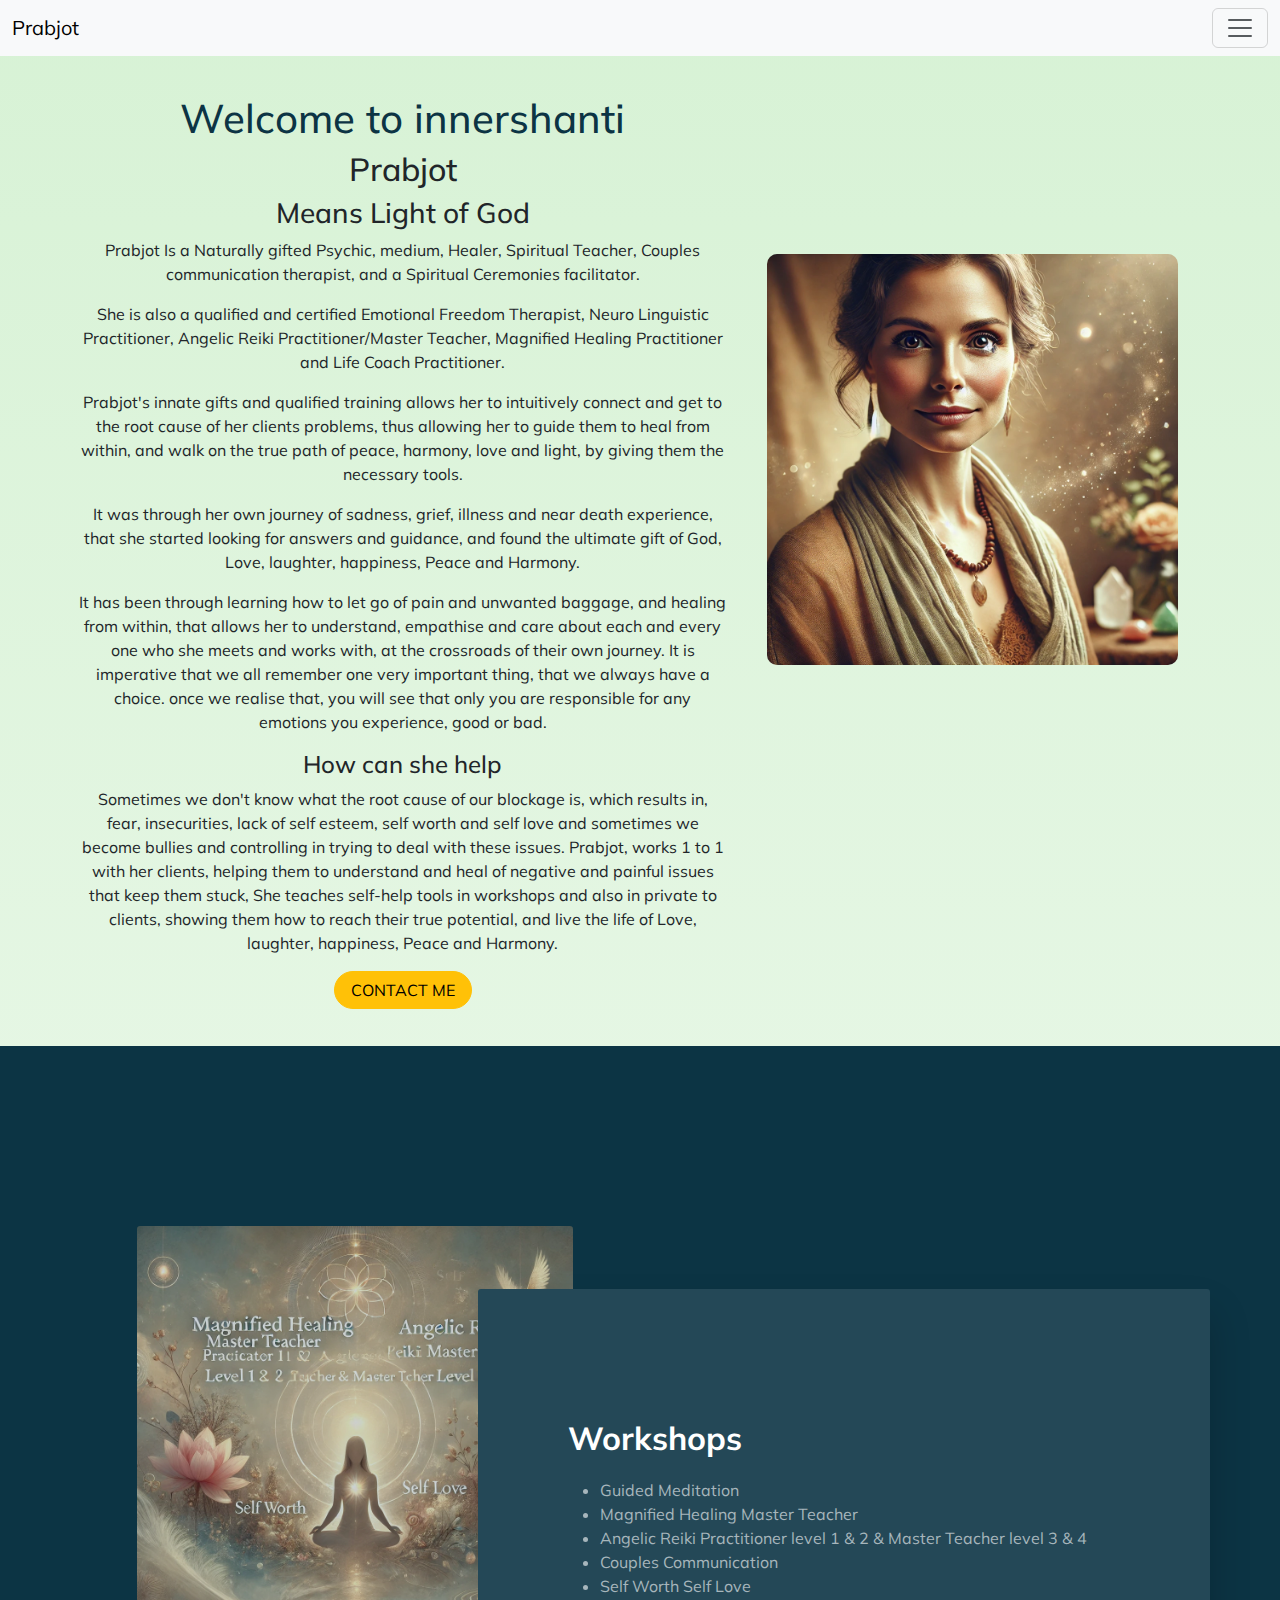
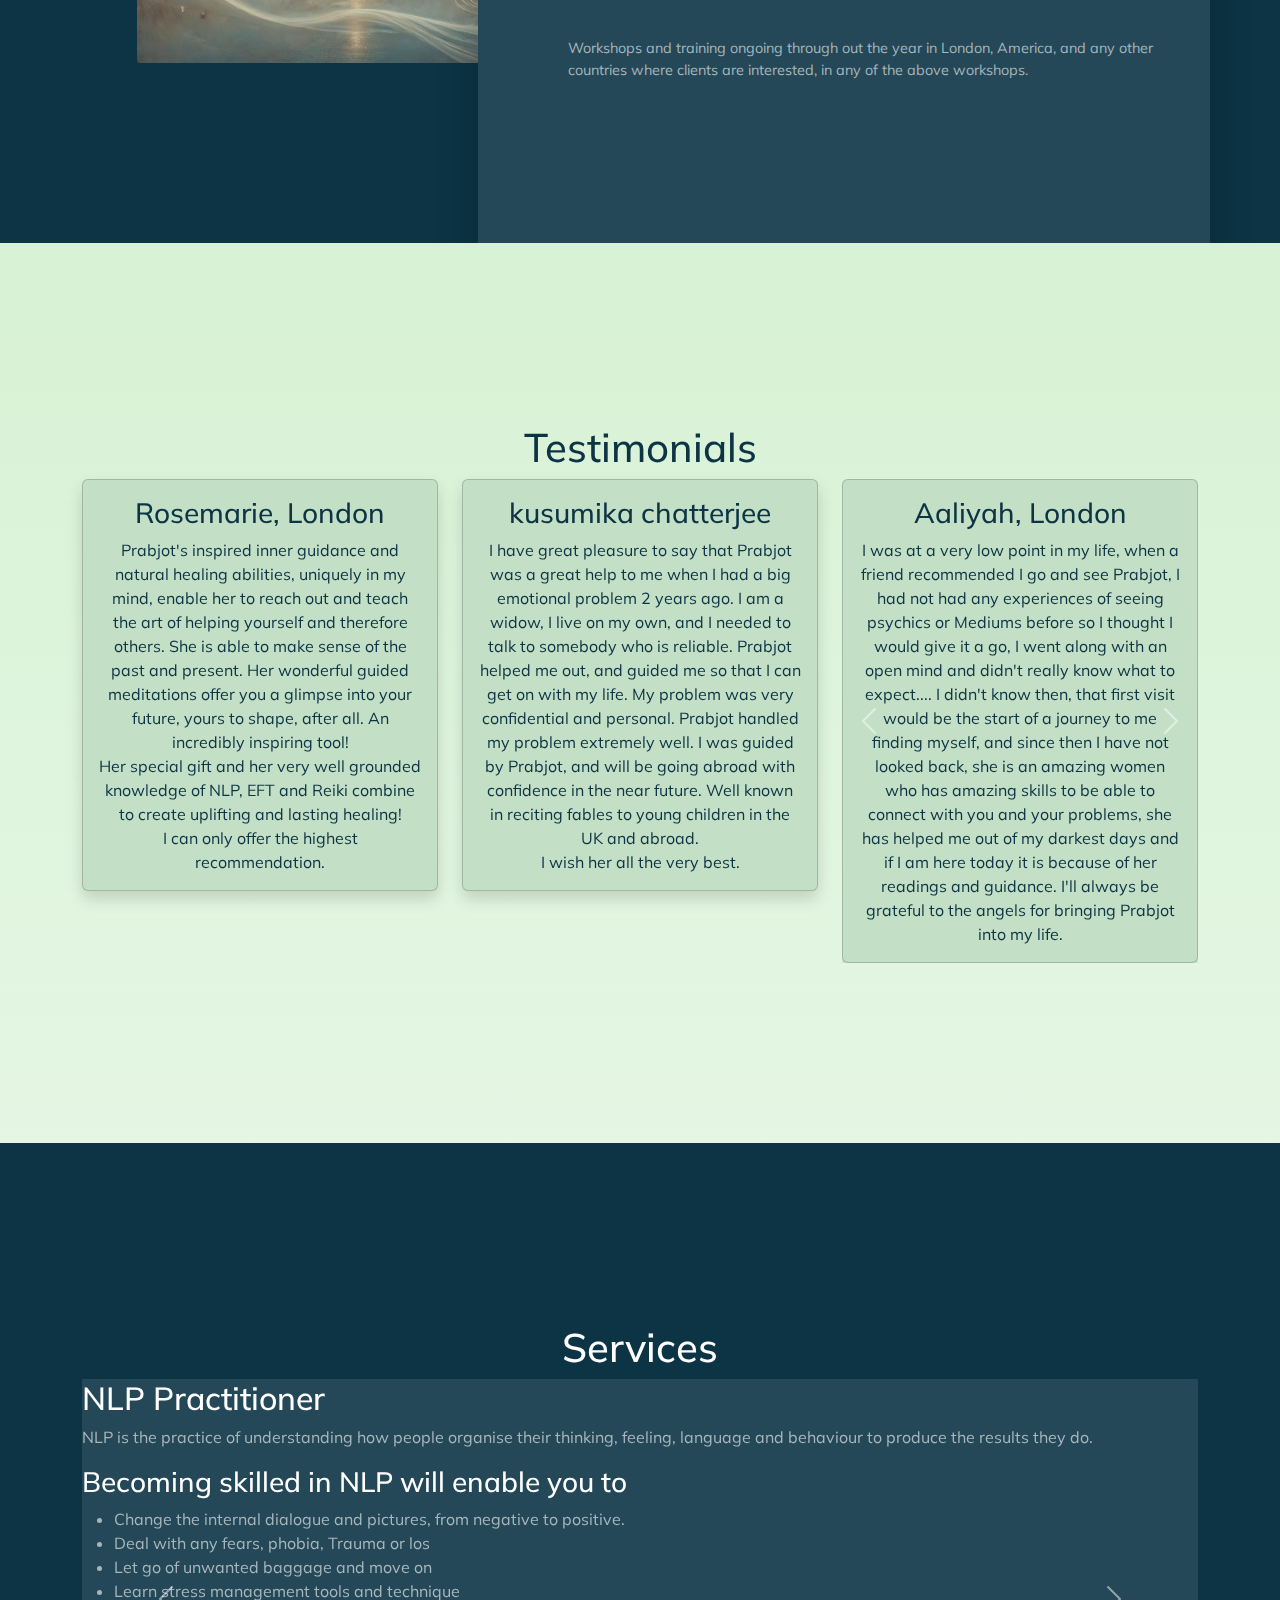
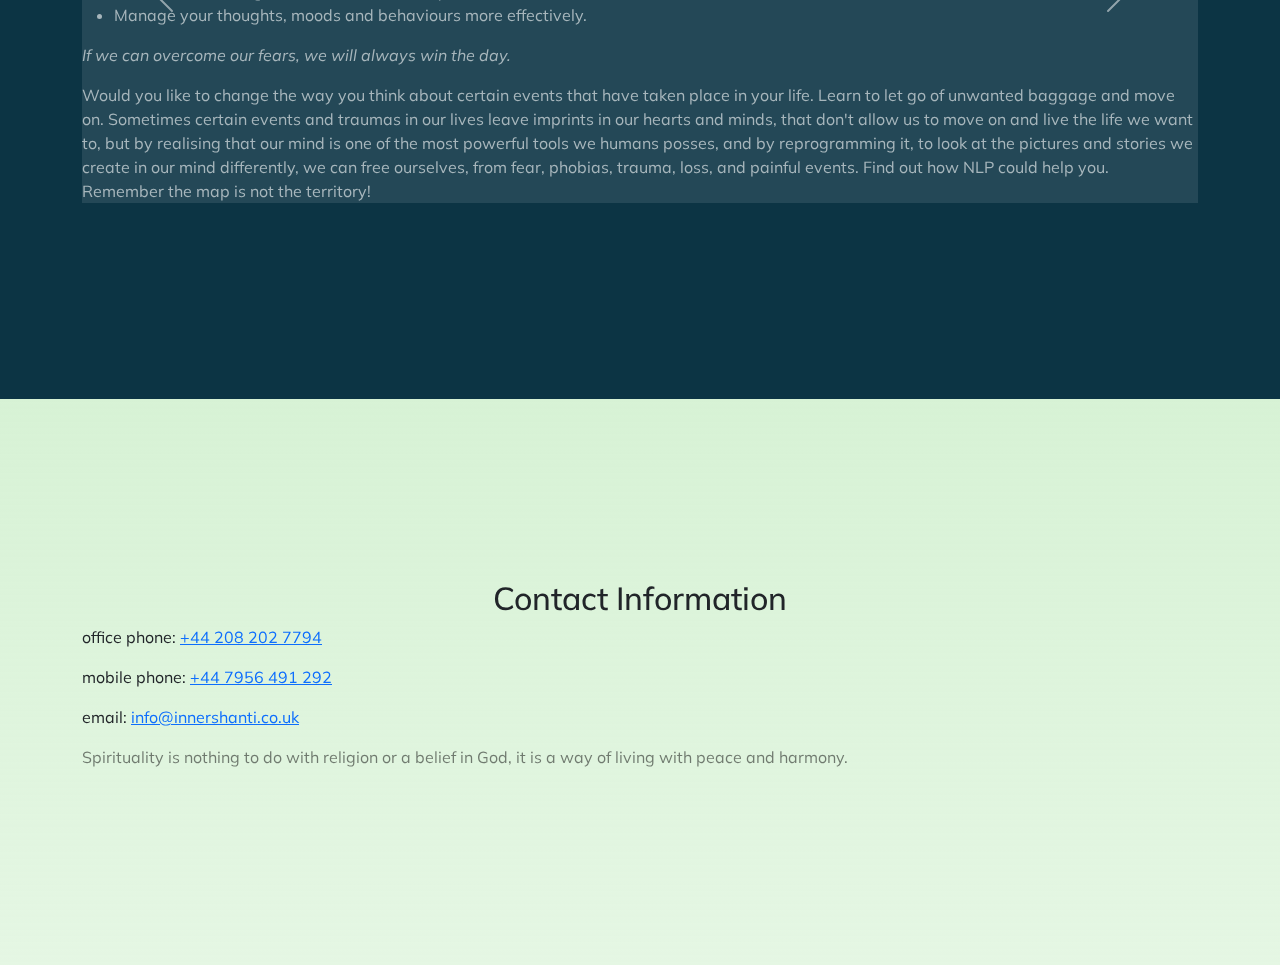
==== src/index.html @ ea05d87d "preview beta 1" ====
﻿<!DOCTYPE html>

<html lang="en" xmlns="http://www.w3.org/1999/xhtml">
<head>
    <meta charset="utf-8" />
    <meta name="viewport" content="width=device-width, initial-scale=1.0" />
    <meta name="Keywords" content="innershanti, Prabjot, Workshops, NLP, EFT, Practitioner, Reiki, Angelic Reiki, Usui Reiki, Master, Teacher, Magnified Healing, Flower of Life Graduate, Spiritual, Ceremonies, Couples, Communication, Therapist, Readings, Psychic, medium, healer, Neuro Linguistic, Guided Meditation, Meditation, life, live, heal, Spirituality, god, religion, harmony">
    <meta name="Robots" content="All">
    <meta name="Description" content="Prabjot Is a  Naturally gifted Psychic, medium, Healer, Spiritual Teacher, Couples communication therapist, and a Spiritual Ceremonies facilitator.">
    <title>innershanti - If we can overcome our fears, we will will the day</title>
    <link href="https://cdn.jsdelivr.net/npm/bootstrap@5.3.3/dist/css/bootstrap.min.css" rel="stylesheet" integrity="sha384-QWTKZyjpPEjISv5WaRU9OFeRpok6YctnYmDr5pNlyT2bRjXh0JMhjY6hW+ALEwIH" crossorigin="anonymous">
    <link rel="preconnect" href="https://fonts.googleapis.com">
    <link rel="preconnect" href="https://fonts.gstatic.com" crossorigin>
    <link href="../css/style.css" rel="stylesheet">
    <link rel="stylesheet" href="../css/mobile-style.css">
</head>
<body>
    <script src="https://cdn.jsdelivr.net/npm/bootstrap@5.3.3/dist/js/bootstrap.bundle.min.js" integrity="sha384-YvpcrYf0tY3lHB60NNkmXc5s9fDVZLESaAA55NDzOxhy9GkcIdslK1eN7N6jIeHz" crossorigin="anonymous"></script>
    <header>
        <div class="container-fluid p-0">
            <nav class="navbar navbar-lg bg-body-tertiary">
                <div class="container-fluid">
                  <a class="navbar-brand" href="#">Prabjot</a>
                  <button class="navbar-toggler" type="button" data-bs-toggle="collapse" data-bs-target="#navbarsExample01" aria-controls="navbarsExample01" aria-expanded="false" aria-label="Toggle navigation">
                    <span class="navbar-toggler-icon"></span>
                  </button>
                  <div class="collapse navbar-collapse" id="navbarsExample01">
                    <ul class="navbar-nav me-auto mb-2">
                      <li class="nav-item">
                        <a class="nav-link active" aria-current="page" href="#">Home</a>
                      </li>
                      <li class="nav-item">
                        <a class="nav-link" href="#Workshops">Workshops</a>
                      </li>
                      <li class="nav-item">
                        <a class="nav-link" href="#Testimonials">Testimonials</a>
                      </li>
                      <li class="nav-item dropdown">
                        <a class="nav-link dropdown-toggle" href="#" data-bs-toggle="dropdown" aria-expanded="false">Services</a>
                        <ul class="dropdown-menu">
                          <li><a class="dropdown-item" href="#NLPPractitioner">NLP Practitioner</a></li>
                          <li><a class="dropdown-item" href="#EFTPractitioner">EFT Practitioner</a></li>
                          <li><a class="dropdown-item" href="#ARPMT">Angelic Reiki Practitioner Master Teacher</a></li>
                          <li><a class="dropdown-item" href="#MHMT">Magnified Healing Master Teacher®</a></li>
                          <li><a class="dropdown-item" href="#FlowerLifeGraduate">Flower of Life Graduate</a></li>
                          <li><a class="dropdown-item" href="#SpiritualCeremonies">Spiritual Ceremonies</a></li>
                          <li><a class="dropdown-item" href="#CouplesCommunicationTherapist">Couples Communication Therapist</a></li>
                          <li><a class="dropdown-item" href="#Readings">Readings</a></li>
                        </ul>
                      </li>
                      <li class="nav-item">
                        <a class="nav-link" href="#ContactUs">Contact Us</a>
                        </li>
                    </ul>
                  </div>
                </div>
           </nav>
        </div>
        <div class="container text-center">
            <div class="row">
                <div class="col-md-5 col-sm-12 order-sm-1 order-md-2 h-25">
                    <img src="../assets/her.webp" alt="Prabjot">
                </div>
                <div class="col-md-7 col-sm-12 order-sm-2 order-md-1">
                    <h1>Welcome to innershanti</h1>
                    <h2>Prabjot</h2>
                    <h3>Means Light of God</h3>
                    <p>Prabjot Is a Naturally gifted Psychic, medium, Healer, Spiritual Teacher, Couples communication therapist, and a Spiritual Ceremonies facilitator.</p>
                    <p>She is also a qualified and certified Emotional Freedom Therapist, Neuro Linguistic Practitioner, Angelic Reiki Practitioner/Master Teacher, Magnified Healing Practitioner and Life Coach Practitioner.</p>
                    <p>Prabjot's innate gifts and qualified training allows her to intuitively connect and get to the root cause of her clients problems, thus allowing her to guide them to heal from within, and walk on the true path of peace, harmony, love and light, by giving them the necessary tools.</p>
                    <p>It was through her own journey of sadness, grief, illness and near death experience, that she started looking for answers and guidance, and found the ultimate gift of God, Love, laughter, happiness, Peace and Harmony.</p>
                    <p>It has been through learning how to let go of pain and unwanted baggage, and healing from within, that allows her to understand, empathise and care about each and every one who she meets and works with, at the crossroads of their own journey. It is imperative that we all remember one very important thing, that we always have a choice. once we realise that, you will see that only you are responsible for any emotions you experience, good or bad.</p>
                    <h4>How can she help</h4>
                    <p>Sometimes we don't know what the root cause of our blockage is, which results in, fear, insecurities, lack of self esteem, self worth and self love and sometimes we become bullies and controlling in trying to deal with these issues. Prabjot, works 1 to 1 with her clients, helping them to understand and heal of negative and painful issues that keep them stuck, She teaches self-help tools in workshops and also in private to clients, showing them how to reach their true potential, and live the life of Love, laughter, happiness, Peace and Harmony.</p>
                    <a href="#ContactUs"><button class="btn btn-warning rounded-pill px-3" type="button">CONTACT ME</button></a>
                </div>
            </div>
        </div>
    </header>
    <main>
        <section class="section-1">
            <div class="container text-center">
                <div class="row">
                    <div class="col-md-6">
                        <div class="pray">
                            <img src="../assets/workshop.webp" alt="Pray" style="max-width: 500px;">
                        </div>
                    </div>
                    <div class="col-md-6">
                        <div class="panel text-left">
                            <h2 id="Workshops">Workshops</h2>
                            <ul>
                                <li>Guided Meditation</li>
                                <li>Magnified Healing Master Teacher</li>
                                <li>Angelic Reiki Practitioner level 1 & 2 & Master Teacher level 3 & 4</li>
                                <li>Couples Communication</li>
                                <li>Self Worth Self Love</li>
                            </ul>
                            <p class="pt-4">Workshops and training ongoing through out the year in London, America, and any other countries where clients are interested, in any of the above workshops.</p>
                        </div>
                    </div>
                </div>
            </div>
        </section>
        <section class="section-2">
            <div class="container text-center">
                <h1 id="Testimonials">Testimonials</h1>
                <div class="team row">
                    <div class="col-md-4 col-12 text-center">
                        <div class="card mr-2 d-inline-block shadow">
                            <div class="card-body">
                                <h3 class="card-title">Rosemarie, London</h3>
                                <p class="card-text">
                                    Prabjot's inspired inner guidance and natural healing abilities, uniquely in my mind, enable her to reach out and teach the art of helping yourself and therefore others. She is able to make sense of the past and present. Her wonderful guided meditations offer you a glimpse into your future, yours to shape, after all. An incredibly inspiring tool!
                                    <br>
                                    Her special gift and her very well grounded knowledge of NLP, EFT and Reiki combine to create uplifting and lasting healing!
                                    <br>
                                    I can only offer the highest recommendation.
                                </p>
                            </div>
                        </div>
                    </div>
                    <div class="col-md-4 col-12 text-center">
                        <div class="card mr-2 d-inline-block shadow">
                            <div class="card-body">
                                <h3 class="card-title">kusumika chatterjee</h3>
                                <p class="card-text">
                                    I have great pleasure to say that Prabjot was a great help to me when I had a big emotional problem 2 years ago. I am a widow, I live on my own, and I needed to talk to somebody who is reliable. Prabjot helped me out, and guided me so that I can get on with my life. My problem was very confidential and personal. Prabjot handled my problem extremely well. I was guided by Prabjot, and will be going abroad with confidence in the near future. Well known in reciting fables to young children in the UK and abroad.
                                    <br>
                                    I wish her all the very best.
                                </p>
                            </div>
                        </div>
                    </div>
                    <div class="col-md-4 col-12 text-center">
                        <div id="carouselTestimonial" class="carousel slide">
                            <div class="carousel-inner">
                              <div class="carousel-item active">
                                <div class="card mr-2 d-inline-block shadow">
                                    <div class="card-body">
                                        <h3 class="card-title">Aaliyah, London</h3>
                                        <p class="card-text">
                                            I was at a very low point in my life, when a friend recommended I go and see Prabjot, I had not had any experiences of seeing psychics or Mediums before so I thought I would give it a go, I went along with an open mind and didn't really know what to expect.... I didn't know then, that first visit would be the start of a journey to me finding myself, and since then I have not looked back, she is an amazing women who has amazing skills to be able to connect with you and your problems, she has helped me out of my darkest days and if I am here today it is because of her readings and guidance. I'll always be grateful to the angels for bringing Prabjot into my life.
                                        </p>
                                    </div>
                                </div>
                              </div>
                              <div class="carousel-item">
                                <div class="card mr-2 d-inline-block shadow">
                                    <div class="card-body">
                                        <h3 class="card-title">Sandra, Essex</h3>
                                        <p class="card-text">
                                            Prabjot has been an amazing help to me, just talking to her on the telephone makes you relax! I am looking forward to more experiences with her to help me move forward in my life
                                        </p>
                                    </div>
                                </div>
                              </div>
                            </div>
                            <button class="carousel-control-prev" type="button" data-bs-target="#carouselTestimonial" data-bs-slide="prev">
                              <span class="carousel-control-prev-icon" aria-hidden="true"></span>
                              <span class="visually-hidden">Previous</span>
                            </button>
                            <button class="carousel-control-next" type="button" data-bs-target="#carouselTestimonial" data-bs-slide="next">
                              <span class="carousel-control-next-icon" aria-hidden="true"></span>
                              <span class="visually-hidden">Next</span>
                            </button>
                          </div>
                    </div>
                </div>
            </div>
        </section>
        <section class="section-3">
            <div class="container text-center">
                <h1 id="Services">Services</h1>
                <div id="carouselServices" class="carousel slide">
                    <div class="carousel-inner">
                      <div class="carousel-item active" id="NLPPractitioner">
                        <div class="panel">
                            <h2>NLP Practitioner</h2>
                            <p>NLP is the practice of understanding how people organise their thinking, feeling, language and behaviour to produce the results they do.</p>
                            <h3>Becoming skilled in NLP will enable you to</h3>
                            <ul>
                                <li>Change the internal dialogue and pictures, from negative to positive.</li>
                                <li>Deal with any fears, phobia, Trauma or los</li>
                                <li>Let go of unwanted baggage and move on</li>
                                <li>Learn stress management tools and technique</li>
                                <li>Manage your thoughts, moods and behaviours more effectively.</li>
                            </ul>
                            <p class="fst-italic">If we can overcome our fears, we will always win the day.</p>
                            <p>Would you like to change the way you think about  certain events that have taken place in your life. Learn to let go of unwanted baggage and move on. Sometimes certain events and traumas in our lives leave imprints in our hearts and minds, that don't allow us to move on and live the life we want to, but by realising that our mind is one of the most powerful tools we humans posses, and by reprogramming it, to look at the pictures and stories we create in our mind differently, we can free ourselves, from fear, phobias, trauma, loss, and painful events. Find out how NLP could help you.
                                <br>Remember the map is not the territory!</p>
                        </div>
                      </div>
                      <div class="carousel-item" id="EFTPractitioner">
                        <div class="card mr-2 d-inline-block shadow">
                            <div class="panel">
                                <h2>Emotional Freedom Therapist</h2>
                                <ul>
                                    <li>Deal with any fears, phobia, Trauma or loss</li>
                                    <li>Let go of unwanted baggage and move on</li>
                                    <li>Learn stress management tools and techniques</li>
                                    <li>EFT works for weight loss and giving up smoking.</li>
                                </ul>
                                <p class="fst-italic">If we can overcome our fears, we will always win the day.</p>
                                <p>EFT is a simple, non-intrusive, method of defusing emotional issues and reducing the level of stress most people feel in everyday life. It is a technique developed in the USA by Gary Craig and is now becoming more widely used and taught. It is not hypnotherapy or psychotherapy. EFT can be used regularly on a self-help basis whenever an emotional issue, fear or phobia occurs in your life. EFT works on balancing our emotional & physical energy, some times lifes adverse effects leave us feeling emotionally and physically drained, EFT works on helping one to release negative energy.</p>
                                <p class="fw-bold">How is EFT carried out?</p>
                                <p>By tapping on certain meridian points in the body. Eye movement, humming and an affirmation that will help you release negative energy. This treatment is carried out with the client sitting or lying down fully clothed.</p>
                                <p class="fw-bold">How does EFT work?</p>
                                <p>EFT works by releasing negative energy and blockages.
                                    <br>Simple issues may be cleared with one round of EFT. More complex ones may require repeat rounds with the issue being dealt with from a different perspective each time.</p>
                            </div>
                        </div>
                      </div>
                      <div class="carousel-item" id="ARPMT">
                        <div class="card mr-2 d-inline-block shadow">
                            <div class="panel">
                                <h2>Angelic Reiki Practitioner/Master Teacher</h2>
                                <p>Reiki (pronounced Ray-key) is a Japanese word meaning Universal Life Energy, an energy which is all around.</p>
                                <h3>Some of the benefits of Angelic Reiki</h3>
                                <ul>
                                    <li>Stress relief and a deep relaxation</li>
                                    <li>A strengthening of the natural self-healing powers and the body's immune system</li>
                                    <li>Increase in personal energy and vitality</li>
                                    <li>A healthy mind-body connection</li>
                                    <li>Detoxification and deep cleansing</li>
                                    <li>Release of emotional and energetic blockages</li>
                                    <p class="fw-bold">What is Angelic Reiki?</p>
                                    <p>Angelic Reiki is the gift of healing from the Angelic Kingdom.
                                        <br>Angelic Reiki draws from the Usui and Shamballa Reiki lineages and combines these with powerful new transmissions channelled by Reiki Master Kevin Core, from Archangel Metatron. It is a complete system of energy healing which is open to all, It is one of the most important healing methods to have come to earth at this time. It combines Angelic healing with the hands on approach of Reiki. It is an ascension tool for humanity.
                                        <br>Experience one of the most highest and gentle forms of healing, through Angelic Reiki. What sets Angelic healing apart from other forms of reiki, is that, Angels, Archangels, Ascended Masters, Galactic Healers and other expressions of the Divine, do the healing directly from the Angelic Kingdom of Light. using the practitioner as a channel between the Angelic Kingdom and client.
                                        <br>Angelic Reiki is a healing energy that brings balance to mind, body and spirit. It encourages the natural healing ability of the physical, mental, emotional and spiritual bodies. Learn how to let go of your stress and learn to love life.</p>
                                    <p class="fw-bold">How is Reiki carried out?</p>
                                    <p>Angelic Reiki session is a real treat for everyone. During the treatment you remain dressed and lie or sit comfortably while your practitioner transmits the energy to you. Even though Angelic Reiki treatment is associated with the laying on of hands, actual touch is not required. The Angelic Reiki energy can be powerfully transmitted while the practitioners hold their hands within 1-5 inches above your body in your body's energy field (your aura).
                                        <br>Please <b>call Prabjot</b> if you would like to experience Angelic Reiki, or need more information on Angelic Reiki.
                                        <br>As well as working as a Angelic Reiki Practitioner Prabjot also facilitates training for those wishing to become Angelic Reiki Practitioners and Master/ Teachers</p>
                                </ul>
                            </div>
                        </div>
                      </div>
                      <div class="carousel-item" id="MHMT">
                        <div class="card mr-2 d-inline-block shadow">
                            <div class="panel">
                                <h2>Magnified Healing Master Teacher®</h2>
                                <p>Teachings of Ascended Master Kwan Yin - Goddess of Mercy, Compassion and Forgiveness. An Ancient healing modality that was introduced to Earth in 1983. previously this healing was used only in the higher dimensions by Ascended Masters to assist themselves, the Masters on earth, and mankind under special divine dispensation. In 1992, under the direct intervention and inspiration of Lady Master Kwan Yin, Magnified Healing® was brought forth by Kathryn Anderson and Gisèle King into its expanded form for the spiritual advancement of Humanity and the Earth.
                                    <br>In most vibrational healing methods, the healing is channeled and directed through the healer, in Magnified Healing® the practitioner creates the energy with GOD MOST HIGH OF THE UNIVERSE and becomes Magnified Healing®.
                                    <br>The learning and practice of this process (a series of very beautiful exercises) incorporates all aspects of healing - physical, emotional, mental, etheric and spiritual. Using sacred geometries, breathing and affirmations allowing the student to participate and then be able to teach the process. There will be a very beautiful sacred initiation.
                                    <br>For more information please visit <a href="https://magnifiedhealing.com/" target="_blank">Magnified Healing</a></p>
                                    <p class="fw-bold">Price</p>
                                    <p>£140 (including essence, workbook and certificate), depending on the number of people 2 day workshop.
                                        <br>Please contact Prabjot if you wish to become a Magnified Healing master teacher.</p>
                            </div>
                        </div>
                      </div>
                      <div class="carousel-item" id="FlowerLifeGraduate">
                        <div class="card mr-2 d-inline-block shadow">
                            <div class="panel">
                                <h2>Flower of Life Graduate</h2>
                                <p class="fw-bold">What will happen when I learn and practice this meditation?</p>
                                <p>When you learn about the Merkaba in a Flower of Life workshop, you will not only intellectually understand the geometric fields, but you will personally experience them and feel them tangibly around your body. These geometric energy fields around our bodies can be turned on in a particular way, which is also connected to our breath. The Merkaba meditation incorporates a 17-breath process along with mudras (hand positions) that are a key to the correct use of the Merkaba.
                                    <br>Activating the Merkaba through the 17-breath meditation will result in deeper contact with your Higher Self and it will strengthen every aspect of your life. You will be better able to relieve your stress, balance your mind and emotions, and heal yourself if the Merkaba is used often and consistently. Most importantly, you will experience and remember your intimate connection with God in a safe and nurturing environment.</p>
                                <p class="fw-bold">Prabjot practices the Merkaba meditation.</p>
                                <p>To find out how becoming a flower of life graduate can help you <a href="#ContactUs">contact us</a>.
                                    <br><a href="#ContactUs">Contact Prabjot</a> or the Angela Morse Flower of Life Workshop Facilitator at <a href="http://www.floweroflife.org/" target="_blank">www.floweroflife.org</a></p>
                            </div>
                        </div>
                      </div>
                      <div class="carousel-item" id="SpiritualCeremonies">
                        <div class="card mr-2 d-inline-block shadow">
                            <div class="panel">
                                <h2>Spiritual Ceremonies</h2>
                                <p>Whether you wish to renew your wedding vows, wish to make your own promise to each other, by saying what you truly want from the heart, she can facilitate that for you.</p>
                                <ul>
                                    <li>Weddings</li>
                                    <li>Christenings</li>
                                    <li>Renewing your weddings vows</li>
                                    <li>Couples living together</li>
                                    <li>Same gender couples</li>
                                </ul>
                                <p>All ceremonies are channelled to Prabjot, she can facilitate couples to make a spiritual commitment to each other, help you with your vows to truly say what you want from the heart. Many couples after having their registrar wedding choose to have a spiritual ceremony. Also couples celebrating a milestone Anniversary, couples who have been divorced, and have met new partners, what ever the event, find out if a spiritual ceremony can add extra magic touch to your special day.</p>
                                <p class="fw-bold">Each ceremony is individually tailored to your requirement.</p>
                                <p class="fst-italic">Commitments are made in Heaven and celebrated on Earth</p>
                                <p>Spiritual ceremonies is a personal endorsement of your relationship that can be a statement of your love for one another. These ceremonies are in addition to Legal ceremonies, as spiritual ceremonies have no legal standing.</p>
                            </div>
                        </div>
                      </div>
                      <div class="carousel-item" id="CouplesCommunicationTherapist">
                        <div class="card mr-2 d-inline-block shadow">
                            <div class="panel">
                                <h2>Couples Communication Therapist</h2>
                                <ul>
                                    <li>Want to save your relationship, but don't know how?</li>
                                    <li>Learn to talk to each other with love and respect</li>
                                    <li>Want to know how to let go of anger and criticism?</li>
                                </ul>
                                <p>Want to save your relationship, but don't know how?
                                    Learn to talk to each other with love and respect
                                    Want to know how to let go of anger and criticism?
                                    She shows couples how to communicate with each other and have what they want, and want what they have. Often we find it easier to tell other people about what is wrong in our relationship, instead of talking to the person we are in the relationship with. Learn how to talk to your partner, with love and respect. without blame, criticism, anger, accusations, but with love and respect.
                                    <br>So many of us try and work out what went wrong after the breakdown of our relationship. Many of us are so deep in our unhappiness that we can't see the wood for the trees, blinded by our pain and unhappiness, often feeling unloved and stuck, and yet still carry a glimmer of hope, that things will work out. We often expect so much from our intimate relationships- support, love friendship, understanding, respect, often we get left feeling hurt and disappointed, when our expectations are not met, we automatically assume, that our partner should know how we are feeling, and yet how can they know.
                                    <br>Communication with each other with love, respect and understanding without blame, anger or criticism, leads to a very healing situation, as we all know that through anger, pain and sheer frustration we say things that leave devastating marks on our relationship, harsh words are like shattered glass, once spoken are very hard to put together again.
                                    <br>Constructive and healing communication is very important especially in difficult times.</p>
                            </div>
                        </div>
                      </div>
                      <div class="carousel-item" id="Readings">
                        <div class="card mr-2 d-inline-block shadow">
                            <div class="panel">
                                <h2>Readings</h2>
                                <ul>
                                    <li>Free yourself from the emotional baggage and stored pain that has held you back for years.</li>
                                    <li>Uncover old cell memories, clear them completely and allow healing to begin</li>
                                    <li>Find true clarity and open into the experience of deep, lasting peace and fulfilment.</li>
                                    <li>Learn to stand in our own space, and be the true light that you are.</li>
                                </ul>
                                <p>Prabjot is naturally gifted with healing, psychic and medium ship gifts. She has also been blessed with having the honour of many Ascended Masters and Angels working through her and using her as a channel.
                                    <br>She uses these combined gifts to do her readings as well as spiritual healing. Her ability to connect with the higher realms and access messages is unbelievable.
                                    <br>She also facilitates anyone who is on their spiritual quest, by doing channelled and trance readings for them.
                                    <br>Her Couples Communication, guided meditations, and Self love & Self worth workshops have all been channelled and downloaded to her from the higher realms. Which she now teaches in her workshops and on a 1 to 1 basis to her clients. As well as facilitating Spiritual ceremonies
                                    <br>All of us have issues we have felt trapped or limited by. We hear the whispering of our own soul calling, but feel unable to access that greatness. Often we feel blocked or, limited by our issues: anger, fear, depression, grief, hurt, anxiety, and serious illness. No matter how deep your issue is, no matter how much you have struggled, it is always possible for you to become absolutely free, whole and healed. 
                                    <br>Please note readings are for guidance only and you remain in full control, of your life at all times.
                                    <br>The way in which Prabjot combines her natural gifts and certified training, in her sessions to help her clients achieve maximum results, make her quite unique.</p>
                            </div>
                        </div>
                      </div>
                    </div>
                    <button class="carousel-control-prev" type="button" data-bs-target="#carouselServices" data-bs-slide="prev">
                      <span class="carousel-control-prev-icon" aria-hidden="true"></span>
                      <span class="visually-hidden">Previous</span>
                    </button>
                    <button class="carousel-control-next" type="button" data-bs-target="#carouselServices" data-bs-slide="next">
                      <span class="carousel-control-next-icon" aria-hidden="true"></span>
                      <span class="visually-hidden">Next</span>
                    </button>
                  </div>
            </div>
        </section>
        <section class="section-4">
            <div class="container text-center">
                <h2 id="ContactUs">Contact Information</h2>
                <div class="panel">
                    <p>office phone: <a href="tel:+442082027794">+44 208 202 7794</a></p>
                <p>mobile phone: <a href="tel:+447956491292">+44 7956 491 292</a></p>
                <p>email: <a href="mailto:info@innershanti.co.uk">info@innershanti.co.uk</a></p>
                <p class="text-black-50">Spirituality is nothing to do with religion or a belief in God, it is a way of living with peace and harmony.</p>
                </div>
            </div>
        </section>
    </main>
    <footer>
        
    </footer>
</body>
</html>
---- css/style.css ----
@import url('https://fonts.googleapis.com/css2?family=Mulish:ital,wght@0,200..1000;1,200..1000&display=swap');

* {
    box-sizing: border-box;
    font-family: "Mulish", sans-serif;
    font-optical-sizing: auto;
    font-style: normal;
}

.mulish-4 {
    font-family: "Mulish", sans-serif;
    font-optical-sizing: auto;
    font-weight: 4;
    font-style: normal;
}

header,
section {
  overflow-x: hidden;
}

:root {
    --Mulish-font: "Mulish", cursive;
    --light-black: #2e2c2caf;
    --bggradient: linear-gradient(to bottom, #d7f2d5, #d7f2d5a7);
    --mainbg: #d7f2d5;
    --alternativebg: #0c3444;
    --titlecolor: #0c3444;
    --alttitlecolor: white;
    --light-gray: rgba(255, 255, 255, 0.877);
  }

header a {
font-family: var(--Mulish-font);
font-size: 0.9em;
color: whitesmoke;
}

header {
    background: var(--mainbg);
    /* fallback for old browsers */
    background: var(--bggradient);
}

header .row .col-md-7 h1 {
    color: var(--titlecolor);
}

header .row .col-md-5 {
    padding: 22vmin 1vmin;
    /*padding-bottom: 35vmin; */
}

header .row .col-md-7 {
    padding: 4.2vmin 1vmin;
}

header .row .col-md-5 img {
    width: 90%;
    border-radius: 10px;
}

/********** section 1 **************/
.section-1 {
    padding: 20vmin 0vmin;
    background: var(--alternativebg);
  }
  
  .section-1 .row .col-md-6 .pray img {
    opacity: 0.8;
    width: 80%;
    border-radius: 0.2em;
  }
  
  .section-1 .row .col-md-6:last-child {
    position: relative;
  }
  
  .section-1 .row .col-md-6 .panel {
    position: absolute;
    top: 7vmin;
    left: -18vmin;
    background: #244857;
    border-radius: 3px;
    text-align: left;
    padding: 13vmin 5vmin 20vmin 10vmin;
    box-shadow: 0px 25px 42px rgba(0, 0, 0, 0.2);
    z-index: 1;
  }
  
  .section-1 .row .col-md-6 .panel h2 {
    font-weight: bold;
    padding: 0.4em 0;
    font-size: 2em;
    color: var(--alttitlecolor);
  }

  .section-1 .row .col-md-6 .panel li {
    color: #a7b6bc;
  }
  
  .section-1 .row .col-md-6 .panel p {
    font-size: 0.9em;
    color: #a7b6bc;
  }

/********** section 2 **************/
.section-2 {
    padding: 20vmin 0vmin;
    background: var(--mainbg);
    /* fallback for old browsers */
    background: var(--bggradient);
}

.section-2 .card {
    background: #c3dfc6;
}

.section-2 .card .card-body .card-title {
    color: #0c3444;
}

.section-2 .card .card-body p {
    color: #0c3444;
}

.section-2 h1 {
    color: var(--titlecolor);
}

/********** section 3 **************/
.section-3 {
    padding: 20vmin 0vmin;
    background: var(--alternativebg);
}

.section-3 h1 {
    color: var(--alttitlecolor);
}

.section-3 .panel {
    background: #244857;
    text-align: left;
}

.section-3 .panel h2 {
    color: var(--alttitlecolor);
}

.section-3 .panel h3 {
    color: var(--alttitlecolor);
}

.section-3 .panel p {
    color: #a7b6bc;
}

.section-3 .panel li {
    color: #a7b6bc;
}

/********** section 4 **************/
.section-4 {
    padding: 20vmin 0vmin;
    background: var(--mainbg);
    /* fallback for old browsers */
    background: var(--bggradient);
}

.section-4 .panel {
    text-align: left;
}
---- css/mobile-style.css ----
@media only screen and (max-width: 768px) {
    header .navbar-brand {
      padding-left: 1rem;
    }
    .section-1 .row .col-md-6 .panel {
      position: initial;
      width: initial;
      height: initial;
    }
    .section-2 .cover {
      background-position: -25vmin -10vmin;
    }
    .numbers .rect {
      width: 10rem;
      height: 8rem;
    }
    .numbers .rect h1 {
      font-size: 2rem;
    }
  
    .section-3 {
      height: inherit;
      padding: 2vmin !important;
    }
    .section-3 .row h1 {
      padding: 6vmin 4vmin;
    }
    .section-3 .platform .col-md-6 {
      text-align: center !important;
    }
    .section-3 .desktop i {
      font-size: 8vmin;
    }
    .section-4 .carousel-item {
      padding-left: 0.6rem;
    }
    footer .row .col-md-2 {
      margin-top: 8vmin;
    }
  }
  
  /* screen size 375px */
  
  @media only screen and (max-width: 375px) {
    .section-4 .card {
      width: 18em;
    }
  }
  
  @media only screen and (max-width: 320px) {
    .section-4 .carousel-inner {
      margin-left: -4vmin;
    }
  }
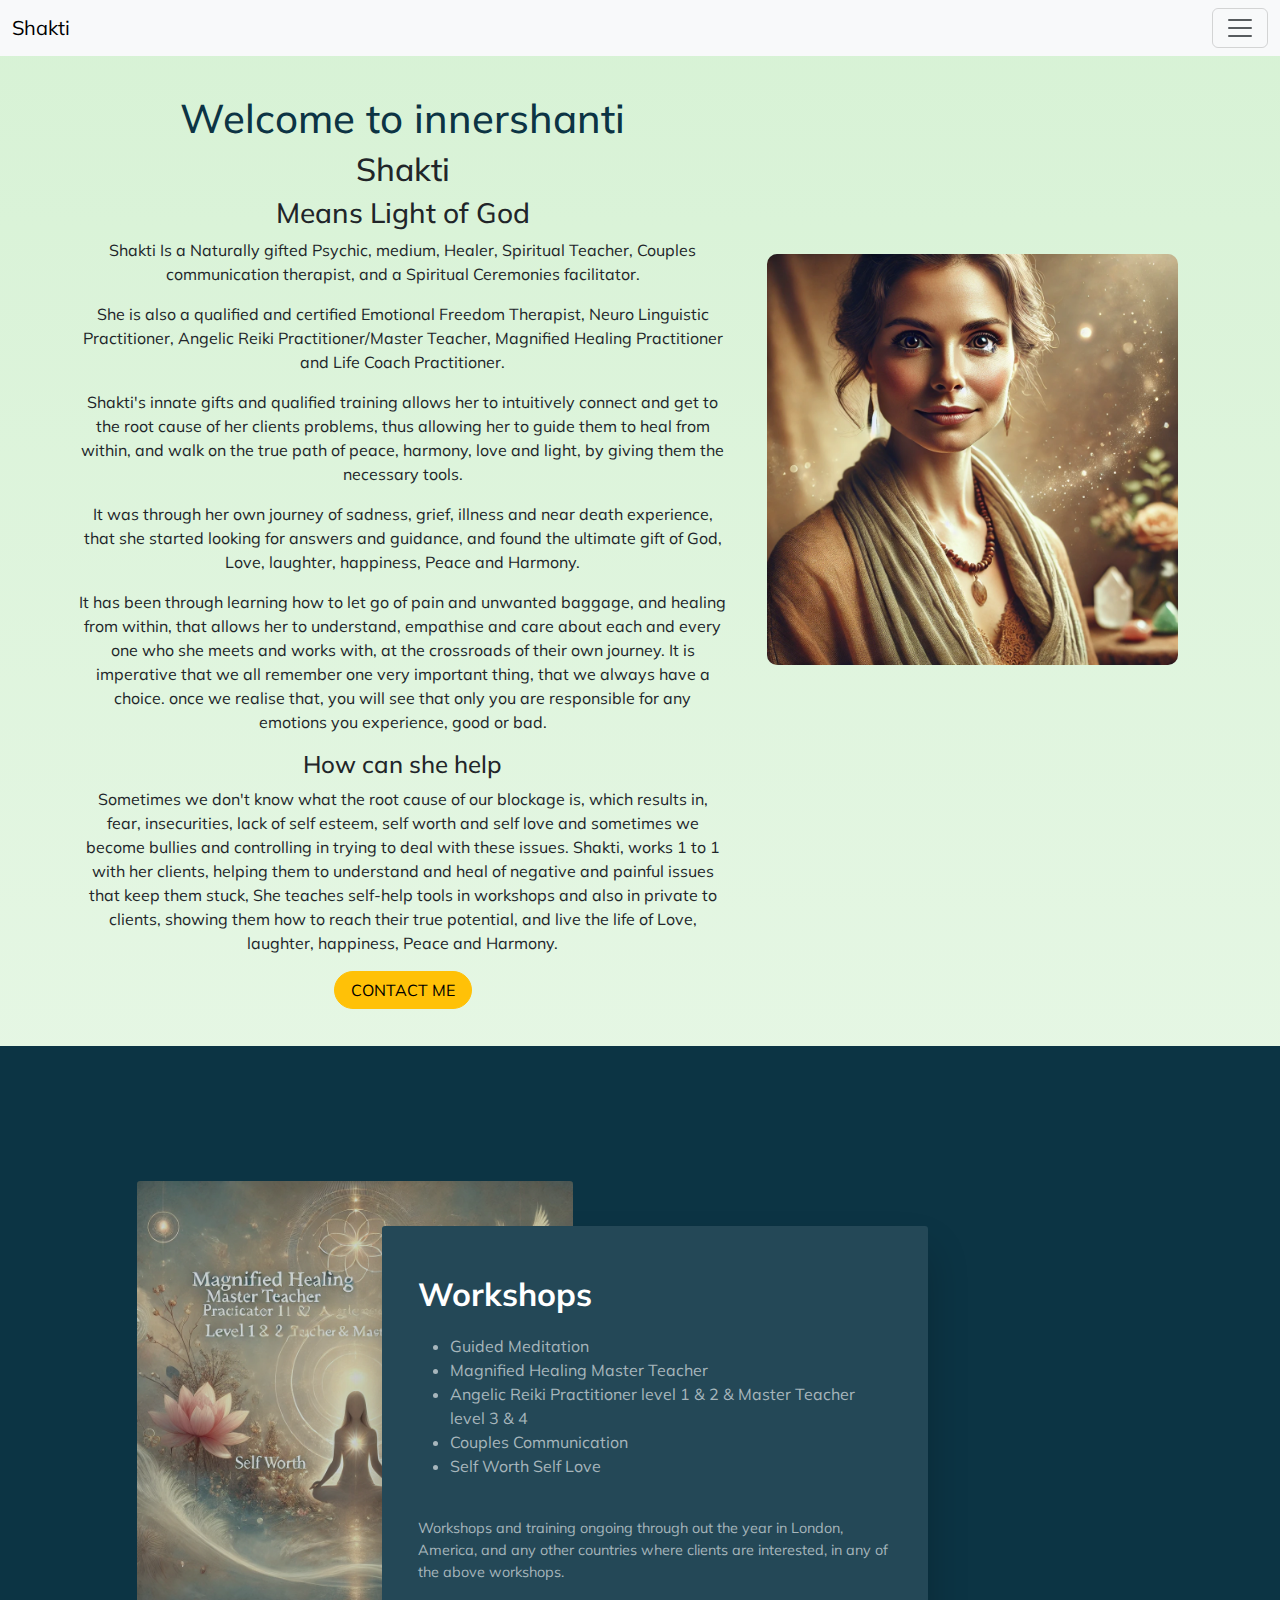
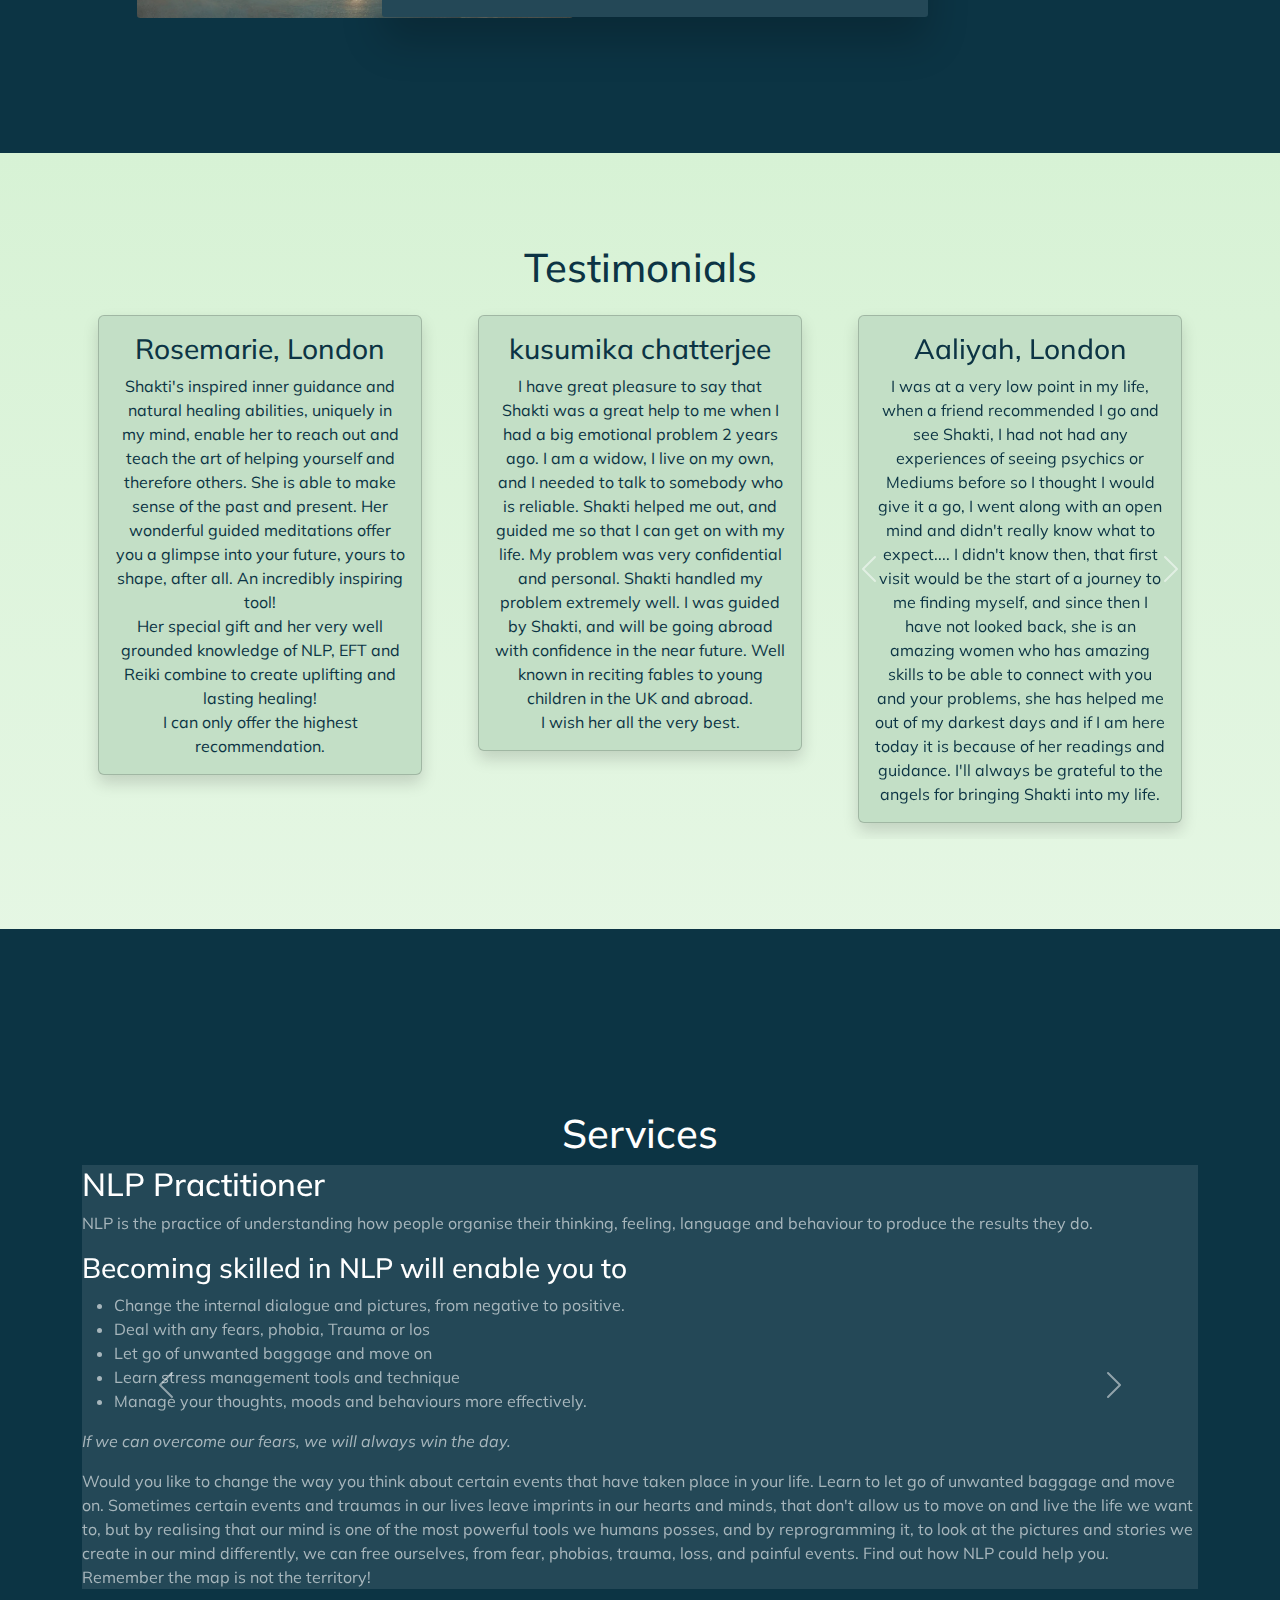
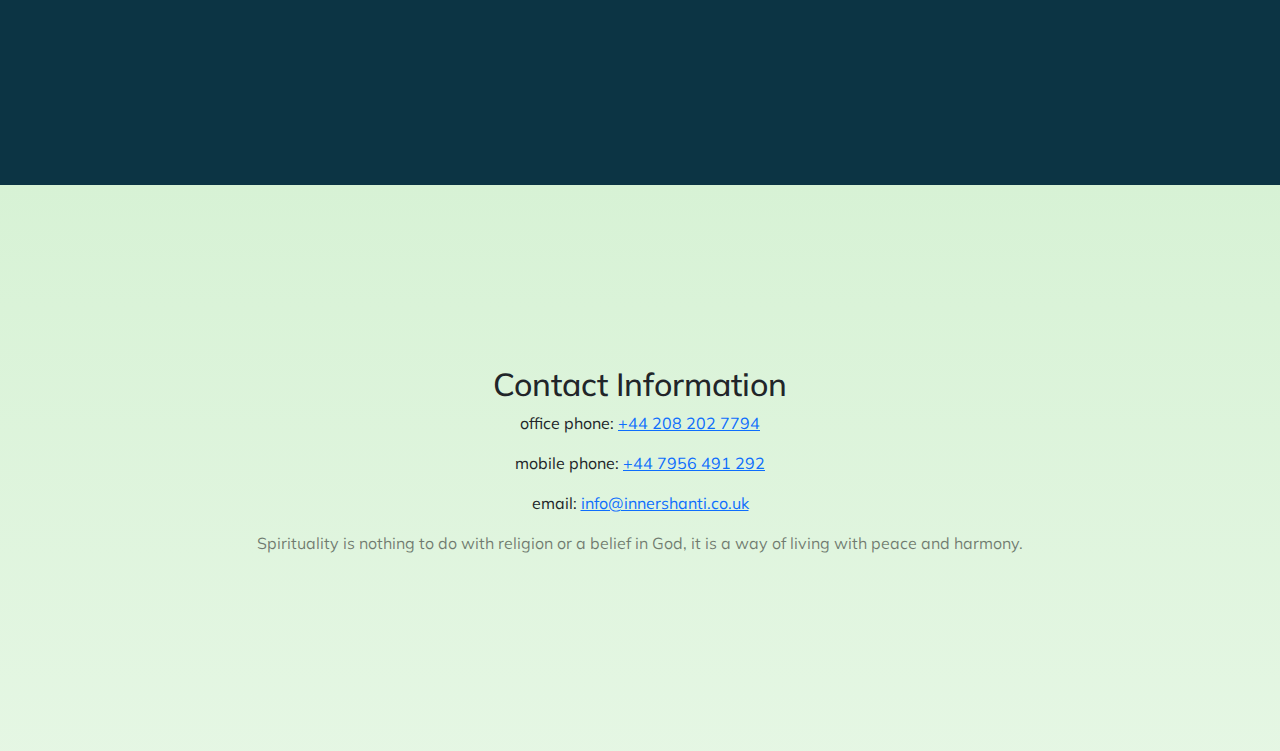
==== commit 11e9fc61: "chore: beta 2 preview" ====
--- a/src/index.html
+++ b/src/index.html
@@ -2,76 +2,83 @@
 
 <html lang="en" xmlns="http://www.w3.org/1999/xhtml">
 <head>
+<script type="application/ld+json">
+      {
+        "@context": "https://schema.org",
+        "@type": "WebPage",
+        "name": "Welcome to innershanti",
+        "headline": "Shakti Is a Naturally gifted",
+        "description": "",
+        "author": {
+          "@type": "Person",
+          "name": "Oscar Ivan",
+          "url": "https://oscarivan.it"
+        },
+        "datePublished": "2023-11-23",
+        "isPartOf": {
+          "@type": "Website",
+          "name": "Shakti's Portfolio",
+          "url": "https://innershanti.co.uk"
+        },
+        "mainEntity": [
+          {
+            "@type": "SoftwareApplication",
+            "name": "Progetto X",
+            "description": "Descrizione dettagliata del progetto X",
+            "programmingLanguage": ["Java", "JavaScript"],
+            "applicationCategory": "Web application"
+          },
+          // ... altri progetti
+        ]
+      }
+      </script>
     <meta charset="utf-8" />
     <meta name="viewport" content="width=device-width, initial-scale=1.0" />
-    <meta name="Keywords" content="innershanti, Prabjot, Workshops, NLP, EFT, Practitioner, Reiki, Angelic Reiki, Usui Reiki, Master, Teacher, Magnified Healing, Flower of Life Graduate, Spiritual, Ceremonies, Couples, Communication, Therapist, Readings, Psychic, medium, healer, Neuro Linguistic, Guided Meditation, Meditation, life, live, heal, Spirituality, god, religion, harmony">
+    <meta name="Keywords" content="innershanti, Shakti, Prabjot, Workshops, NLP, EFT, Practitioner, Reiki, Angelic Reiki, Usui Reiki, Master, Teacher, Magnified Healing, Flower of Life Graduate, Spiritual, Ceremonies, Couples, Communication, Therapist, Readings, Psychic, medium, healer, Neuro Linguistic, Guided Meditation, Meditation, life, live, heal, Spirituality, god, religion, harmony">
     <meta name="Robots" content="All">
-    <meta name="Description" content="Prabjot Is a  Naturally gifted Psychic, medium, Healer, Spiritual Teacher, Couples communication therapist, and a Spiritual Ceremonies facilitator.">
+
+    <meta property="og:title" content="Shakti - innershanti" />
+    <meta property="og:description" content="A brief description of your page" />
+    <meta property="og:image" content="https://innershanti.co.uk/assets/her.webp" />
+    <meta property="og:url" content="https://innershanti.co.uk" />
+
+    <meta name="Description" content="Shakti Is a  Naturally gifted Psychic, medium, Healer, Spiritual Teacher, Couples communication therapist, and a Spiritual Ceremonies facilitator.">
     <title>innershanti - If we can overcome our fears, we will will the day</title>
+
+    <link rel="canonical" href="https://innershanti.co.uk/index.html" />
     <link href="https://cdn.jsdelivr.net/npm/bootstrap@5.3.3/dist/css/bootstrap.min.css" rel="stylesheet" integrity="sha384-QWTKZyjpPEjISv5WaRU9OFeRpok6YctnYmDr5pNlyT2bRjXh0JMhjY6hW+ALEwIH" crossorigin="anonymous">
     <link rel="preconnect" href="https://fonts.googleapis.com">
     <link rel="preconnect" href="https://fonts.gstatic.com" crossorigin>
-    <link href="../css/style.css" rel="stylesheet">
-    <link rel="stylesheet" href="../css/mobile-style.css">
+    <link href="css/style.css" rel="stylesheet">
+    <link rel="stylesheet" href="css/mobile-style.css">
+    <script>
+        fetch('menu.html')
+        .then(response => response.text())
+        .then(data => {
+            document.getElementById('menu').innerHTML = data;
+        });
+    </script>
 </head>
 <body>
     <script src="https://cdn.jsdelivr.net/npm/bootstrap@5.3.3/dist/js/bootstrap.bundle.min.js" integrity="sha384-YvpcrYf0tY3lHB60NNkmXc5s9fDVZLESaAA55NDzOxhy9GkcIdslK1eN7N6jIeHz" crossorigin="anonymous"></script>
     <header>
-        <div class="container-fluid p-0">
-            <nav class="navbar navbar-lg bg-body-tertiary">
-                <div class="container-fluid">
-                  <a class="navbar-brand" href="#">Prabjot</a>
-                  <button class="navbar-toggler" type="button" data-bs-toggle="collapse" data-bs-target="#navbarsExample01" aria-controls="navbarsExample01" aria-expanded="false" aria-label="Toggle navigation">
-                    <span class="navbar-toggler-icon"></span>
-                  </button>
-                  <div class="collapse navbar-collapse" id="navbarsExample01">
-                    <ul class="navbar-nav me-auto mb-2">
-                      <li class="nav-item">
-                        <a class="nav-link active" aria-current="page" href="#">Home</a>
-                      </li>
-                      <li class="nav-item">
-                        <a class="nav-link" href="#Workshops">Workshops</a>
-                      </li>
-                      <li class="nav-item">
-                        <a class="nav-link" href="#Testimonials">Testimonials</a>
-                      </li>
-                      <li class="nav-item dropdown">
-                        <a class="nav-link dropdown-toggle" href="#" data-bs-toggle="dropdown" aria-expanded="false">Services</a>
-                        <ul class="dropdown-menu">
-                          <li><a class="dropdown-item" href="#NLPPractitioner">NLP Practitioner</a></li>
-                          <li><a class="dropdown-item" href="#EFTPractitioner">EFT Practitioner</a></li>
-                          <li><a class="dropdown-item" href="#ARPMT">Angelic Reiki Practitioner Master Teacher</a></li>
-                          <li><a class="dropdown-item" href="#MHMT">Magnified Healing Master Teacher®</a></li>
-                          <li><a class="dropdown-item" href="#FlowerLifeGraduate">Flower of Life Graduate</a></li>
-                          <li><a class="dropdown-item" href="#SpiritualCeremonies">Spiritual Ceremonies</a></li>
-                          <li><a class="dropdown-item" href="#CouplesCommunicationTherapist">Couples Communication Therapist</a></li>
-                          <li><a class="dropdown-item" href="#Readings">Readings</a></li>
-                        </ul>
-                      </li>
-                      <li class="nav-item">
-                        <a class="nav-link" href="#ContactUs">Contact Us</a>
-                        </li>
-                    </ul>
-                  </div>
-                </div>
-           </nav>
-        </div>
+        <div class="container-fluid p-0" id="menu"></div>
         <div class="container text-center">
             <div class="row">
                 <div class="col-md-5 col-sm-12 order-sm-1 order-md-2 h-25">
-                    <img src="../assets/her.webp" alt="Prabjot">
+                    <img src="assets/her.webp" alt="Shakti">
                 </div>
                 <div class="col-md-7 col-sm-12 order-sm-2 order-md-1">
                     <h1>Welcome to innershanti</h1>
-                    <h2>Prabjot</h2>
+                    <h2>Shakti</h2>
                     <h3>Means Light of God</h3>
-                    <p>Prabjot Is a Naturally gifted Psychic, medium, Healer, Spiritual Teacher, Couples communication therapist, and a Spiritual Ceremonies facilitator.</p>
+                    <p>Shakti Is a Naturally gifted Psychic, medium, Healer, Spiritual Teacher, Couples communication therapist, and a Spiritual Ceremonies facilitator.</p>
                     <p>She is also a qualified and certified Emotional Freedom Therapist, Neuro Linguistic Practitioner, Angelic Reiki Practitioner/Master Teacher, Magnified Healing Practitioner and Life Coach Practitioner.</p>
-                    <p>Prabjot's innate gifts and qualified training allows her to intuitively connect and get to the root cause of her clients problems, thus allowing her to guide them to heal from within, and walk on the true path of peace, harmony, love and light, by giving them the necessary tools.</p>
+                    <p>Shakti's innate gifts and qualified training allows her to intuitively connect and get to the root cause of her clients problems, thus allowing her to guide them to heal from within, and walk on the true path of peace, harmony, love and light, by giving them the necessary tools.</p>
                     <p>It was through her own journey of sadness, grief, illness and near death experience, that she started looking for answers and guidance, and found the ultimate gift of God, Love, laughter, happiness, Peace and Harmony.</p>
                     <p>It has been through learning how to let go of pain and unwanted baggage, and healing from within, that allows her to understand, empathise and care about each and every one who she meets and works with, at the crossroads of their own journey. It is imperative that we all remember one very important thing, that we always have a choice. once we realise that, you will see that only you are responsible for any emotions you experience, good or bad.</p>
                     <h4>How can she help</h4>
-                    <p>Sometimes we don't know what the root cause of our blockage is, which results in, fear, insecurities, lack of self esteem, self worth and self love and sometimes we become bullies and controlling in trying to deal with these issues. Prabjot, works 1 to 1 with her clients, helping them to understand and heal of negative and painful issues that keep them stuck, She teaches self-help tools in workshops and also in private to clients, showing them how to reach their true potential, and live the life of Love, laughter, happiness, Peace and Harmony.</p>
+                    <p>Sometimes we don't know what the root cause of our blockage is, which results in, fear, insecurities, lack of self esteem, self worth and self love and sometimes we become bullies and controlling in trying to deal with these issues. Shakti, works 1 to 1 with her clients, helping them to understand and heal of negative and painful issues that keep them stuck, She teaches self-help tools in workshops and also in private to clients, showing them how to reach their true potential, and live the life of Love, laughter, happiness, Peace and Harmony.</p>
                     <a href="#ContactUs"><button class="btn btn-warning rounded-pill px-3" type="button">CONTACT ME</button></a>
                 </div>
             </div>
@@ -83,7 +90,7 @@
                 <div class="row">
                     <div class="col-md-6">
                         <div class="pray">
-                            <img src="../assets/workshop.webp" alt="Pray" style="max-width: 500px;">
+                            <img src="assets/workshop.webp" alt="Pray" style="max-width: 500px;">
                         </div>
                     </div>
                     <div class="col-md-6">
@@ -111,7 +118,7 @@
                             <div class="card-body">
                                 <h3 class="card-title">Rosemarie, London</h3>
                                 <p class="card-text">
-                                    Prabjot's inspired inner guidance and natural healing abilities, uniquely in my mind, enable her to reach out and teach the art of helping yourself and therefore others. She is able to make sense of the past and present. Her wonderful guided meditations offer you a glimpse into your future, yours to shape, after all. An incredibly inspiring tool!
+                                    Shakti's inspired inner guidance and natural healing abilities, uniquely in my mind, enable her to reach out and teach the art of helping yourself and therefore others. She is able to make sense of the past and present. Her wonderful guided meditations offer you a glimpse into your future, yours to shape, after all. An incredibly inspiring tool!
                                     <br>
                                     Her special gift and her very well grounded knowledge of NLP, EFT and Reiki combine to create uplifting and lasting healing!
                                     <br>
@@ -125,7 +132,7 @@
                             <div class="card-body">
                                 <h3 class="card-title">kusumika chatterjee</h3>
                                 <p class="card-text">
-                                    I have great pleasure to say that Prabjot was a great help to me when I had a big emotional problem 2 years ago. I am a widow, I live on my own, and I needed to talk to somebody who is reliable. Prabjot helped me out, and guided me so that I can get on with my life. My problem was very confidential and personal. Prabjot handled my problem extremely well. I was guided by Prabjot, and will be going abroad with confidence in the near future. Well known in reciting fables to young children in the UK and abroad.
+                                    I have great pleasure to say that Shakti was a great help to me when I had a big emotional problem 2 years ago. I am a widow, I live on my own, and I needed to talk to somebody who is reliable. Shakti helped me out, and guided me so that I can get on with my life. My problem was very confidential and personal. Shakti handled my problem extremely well. I was guided by Shakti, and will be going abroad with confidence in the near future. Well known in reciting fables to young children in the UK and abroad.
                                     <br>
                                     I wish her all the very best.
                                 </p>
@@ -140,7 +147,7 @@
                                     <div class="card-body">
                                         <h3 class="card-title">Aaliyah, London</h3>
                                         <p class="card-text">
-                                            I was at a very low point in my life, when a friend recommended I go and see Prabjot, I had not had any experiences of seeing psychics or Mediums before so I thought I would give it a go, I went along with an open mind and didn't really know what to expect.... I didn't know then, that first visit would be the start of a journey to me finding myself, and since then I have not looked back, she is an amazing women who has amazing skills to be able to connect with you and your problems, she has helped me out of my darkest days and if I am here today it is because of her readings and guidance. I'll always be grateful to the angels for bringing Prabjot into my life.
+                                            I was at a very low point in my life, when a friend recommended I go and see Shakti, I had not had any experiences of seeing psychics or Mediums before so I thought I would give it a go, I went along with an open mind and didn't really know what to expect.... I didn't know then, that first visit would be the start of a journey to me finding myself, and since then I have not looked back, she is an amazing women who has amazing skills to be able to connect with you and your problems, she has helped me out of my darkest days and if I am here today it is because of her readings and guidance. I'll always be grateful to the angels for bringing Shakti into my life.
                                         </p>
                                     </div>
                                 </div>
@@ -150,7 +157,7 @@
                                     <div class="card-body">
                                         <h3 class="card-title">Sandra, Essex</h3>
                                         <p class="card-text">
-                                            Prabjot has been an amazing help to me, just talking to her on the telephone makes you relax! I am looking forward to more experiences with her to help me move forward in my life
+                                            Shakti has been an amazing help to me, just talking to her on the telephone makes you relax! I am looking forward to more experiences with her to help me move forward in my life
                                         </p>
                                     </div>
                                 </div>
@@ -231,8 +238,8 @@
                                         <br>Angelic Reiki is a healing energy that brings balance to mind, body and spirit. It encourages the natural healing ability of the physical, mental, emotional and spiritual bodies. Learn how to let go of your stress and learn to love life.</p>
                                     <p class="fw-bold">How is Reiki carried out?</p>
                                     <p>Angelic Reiki session is a real treat for everyone. During the treatment you remain dressed and lie or sit comfortably while your practitioner transmits the energy to you. Even though Angelic Reiki treatment is associated with the laying on of hands, actual touch is not required. The Angelic Reiki energy can be powerfully transmitted while the practitioners hold their hands within 1-5 inches above your body in your body's energy field (your aura).
-                                        <br>Please <b>call Prabjot</b> if you would like to experience Angelic Reiki, or need more information on Angelic Reiki.
-                                        <br>As well as working as a Angelic Reiki Practitioner Prabjot also facilitates training for those wishing to become Angelic Reiki Practitioners and Master/ Teachers</p>
+                                        <br>Please <b>call Shakti</b> if you would like to experience Angelic Reiki, or need more information on Angelic Reiki.
+                                        <br>As well as working as a Angelic Reiki Practitioner Shakti also facilitates training for those wishing to become Angelic Reiki Practitioners and Master/ Teachers</p>
                                 </ul>
                             </div>
                         </div>
@@ -247,7 +254,7 @@
                                     <br>For more information please visit <a href="https://magnifiedhealing.com/" target="_blank">Magnified Healing</a></p>
                                     <p class="fw-bold">Price</p>
                                     <p>£140 (including essence, workbook and certificate), depending on the number of people 2 day workshop.
-                                        <br>Please contact Prabjot if you wish to become a Magnified Healing master teacher.</p>
+                                        <br>Please contact Shakti if you wish to become a Magnified Healing master teacher.</p>
                             </div>
                         </div>
                       </div>
@@ -258,9 +265,9 @@
                                 <p class="fw-bold">What will happen when I learn and practice this meditation?</p>
                                 <p>When you learn about the Merkaba in a Flower of Life workshop, you will not only intellectually understand the geometric fields, but you will personally experience them and feel them tangibly around your body. These geometric energy fields around our bodies can be turned on in a particular way, which is also connected to our breath. The Merkaba meditation incorporates a 17-breath process along with mudras (hand positions) that are a key to the correct use of the Merkaba.
                                     <br>Activating the Merkaba through the 17-breath meditation will result in deeper contact with your Higher Self and it will strengthen every aspect of your life. You will be better able to relieve your stress, balance your mind and emotions, and heal yourself if the Merkaba is used often and consistently. Most importantly, you will experience and remember your intimate connection with God in a safe and nurturing environment.</p>
-                                <p class="fw-bold">Prabjot practices the Merkaba meditation.</p>
+                                <p class="fw-bold">Shakti practices the Merkaba meditation.</p>
                                 <p>To find out how becoming a flower of life graduate can help you <a href="#ContactUs">contact us</a>.
-                                    <br><a href="#ContactUs">Contact Prabjot</a> or the Angela Morse Flower of Life Workshop Facilitator at <a href="http://www.floweroflife.org/" target="_blank">www.floweroflife.org</a></p>
+                                    <br><a href="#ContactUs">Contact Shakti</a> or the Angela Morse Flower of Life Workshop Facilitator at <a href="http://www.floweroflife.org/" target="_blank">www.floweroflife.org</a></p>
                             </div>
                         </div>
                       </div>
@@ -276,7 +283,7 @@
                                     <li>Couples living together</li>
                                     <li>Same gender couples</li>
                                 </ul>
-                                <p>All ceremonies are channelled to Prabjot, she can facilitate couples to make a spiritual commitment to each other, help you with your vows to truly say what you want from the heart. Many couples after having their registrar wedding choose to have a spiritual ceremony. Also couples celebrating a milestone Anniversary, couples who have been divorced, and have met new partners, what ever the event, find out if a spiritual ceremony can add extra magic touch to your special day.</p>
+                                <p>All ceremonies are channelled to Shakti, she can facilitate couples to make a spiritual commitment to each other, help you with your vows to truly say what you want from the heart. Many couples after having their registrar wedding choose to have a spiritual ceremony. Also couples celebrating a milestone Anniversary, couples who have been divorced, and have met new partners, what ever the event, find out if a spiritual ceremony can add extra magic touch to your special day.</p>
                                 <p class="fw-bold">Each ceremony is individually tailored to your requirement.</p>
                                 <p class="fst-italic">Commitments are made in Heaven and celebrated on Earth</p>
                                 <p>Spiritual ceremonies is a personal endorsement of your relationship that can be a statement of your love for one another. These ceremonies are in addition to Legal ceremonies, as spiritual ceremonies have no legal standing.</p>
@@ -312,13 +319,13 @@
                                     <li>Find true clarity and open into the experience of deep, lasting peace and fulfilment.</li>
                                     <li>Learn to stand in our own space, and be the true light that you are.</li>
                                 </ul>
-                                <p>Prabjot is naturally gifted with healing, psychic and medium ship gifts. She has also been blessed with having the honour of many Ascended Masters and Angels working through her and using her as a channel.
+                                <p>Shakti is naturally gifted with healing, psychic and medium ship gifts. She has also been blessed with having the honour of many Ascended Masters and Angels working through her and using her as a channel.
                                     <br>She uses these combined gifts to do her readings as well as spiritual healing. Her ability to connect with the higher realms and access messages is unbelievable.
                                     <br>She also facilitates anyone who is on their spiritual quest, by doing channelled and trance readings for them.
                                     <br>Her Couples Communication, guided meditations, and Self love & Self worth workshops have all been channelled and downloaded to her from the higher realms. Which she now teaches in her workshops and on a 1 to 1 basis to her clients. As well as facilitating Spiritual ceremonies
                                     <br>All of us have issues we have felt trapped or limited by. We hear the whispering of our own soul calling, but feel unable to access that greatness. Often we feel blocked or, limited by our issues: anger, fear, depression, grief, hurt, anxiety, and serious illness. No matter how deep your issue is, no matter how much you have struggled, it is always possible for you to become absolutely free, whole and healed. 
                                     <br>Please note readings are for guidance only and you remain in full control, of your life at all times.
-                                    <br>The way in which Prabjot combines her natural gifts and certified training, in her sessions to help her clients achieve maximum results, make her quite unique.</p>
+                                    <br>The way in which Shakti combines her natural gifts and certified training, in her sessions to help her clients achieve maximum results, make her quite unique.</p>
                             </div>
                         </div>
                       </div>
@@ -339,15 +346,15 @@
                 <h2 id="ContactUs">Contact Information</h2>
                 <div class="panel">
                     <p>office phone: <a href="tel:+442082027794">+44 208 202 7794</a></p>
-                <p>mobile phone: <a href="tel:+447956491292">+44 7956 491 292</a></p>
-                <p>email: <a href="mailto:info@innershanti.co.uk">info@innershanti.co.uk</a></p>
-                <p class="text-black-50">Spirituality is nothing to do with religion or a belief in God, it is a way of living with peace and harmony.</p>
+                    <p>mobile phone: <a href="tel:+447956491292">+44 7956 491 292</a></p>
+                    <p>email: <a href="mailto:info@innershanti.co.uk">info@innershanti.co.uk</a></p>
+                    <p class="text-black-50">Spirituality is nothing to do with religion or a belief in God, it is a way of living with peace and harmony.</p>
                 </div>
             </div>
         </section>
     </main>
     <footer>
-        
+
     </footer>
 </body>
 </html>--- a/src/css/style.css
+++ b/src/css/style.css
@@ -0,0 +1,174 @@
+@import url('https://fonts.googleapis.com/css2?family=Mulish:ital,wght@0,200..1000;1,200..1000&display=swap');
+
+* {
+    box-sizing: border-box;
+    font-family: "Mulish", sans-serif;
+    font-optical-sizing: auto;
+    font-style: normal;
+}
+
+.mulish-4 {
+    font-family: "Mulish", sans-serif;
+    font-optical-sizing: auto;
+    font-weight: 4;
+    font-style: normal;
+}
+
+header,
+section {
+  overflow-x: hidden;
+}
+
+:root {
+    --Mulish-font: "Mulish", cursive;
+    --light-black: #2e2c2caf;
+    --bggradient: linear-gradient(to bottom, #d7f2d5, #d7f2d5a7);
+    --mainbg: #d7f2d5;
+    --alternativebg: #0c3444;
+    --titlecolor: #0c3444;
+    --alttitlecolor: white;
+    --light-gray: rgba(255, 255, 255, 0.877);
+  }
+
+header a {
+font-family: var(--Mulish-font);
+font-size: 0.9em;
+color: whitesmoke;
+}
+
+header {
+    background: var(--mainbg);
+    /* fallback for old browsers */
+    background: var(--bggradient);
+}
+
+header .row .col-md-7 h1 {
+    color: var(--titlecolor);
+}
+
+header .row .col-md-5 {
+    padding: 22vmin 1vmin;
+    /*padding-bottom: 35vmin; */
+}
+
+header .row .col-md-7 {
+    padding: 4.2vmin 1vmin;
+}
+
+header .row .col-md-5 img {
+    width: 90%;
+    border-radius: 10px;
+}
+
+/********** section 1 **************/
+.section-1 {
+    padding: 15vmin 0vmin;
+    background: var(--alternativebg);
+  }
+  
+  .section-1 .row .col-md-6 .pray img {
+    opacity: 0.8;
+    width: 80%;
+    border-radius: 0.2em;
+  }
+  
+  .section-1 .row .col-md-6:last-child {
+    position: relative;
+  }
+  
+  .section-1 .row .col-md-6 .panel {
+    position: relative;
+    top: 5vmin;
+    left: -30vmin;
+    background: #244857;
+    border-radius: 3px;
+    text-align: left;
+    /**padding: 13vmin 5vmin 20vmin 10vmin;**/
+    padding: 4vmin 4vmin 2vmin 4vmin;
+    box-shadow: 0px 25px 42px rgba(0, 0, 0, 0.2);
+    z-index: 1;
+  }
+  
+  .section-1 .row .col-md-6 .panel h2 {
+    font-weight: bold;
+    padding: 0.4em 0;
+    font-size: 2em;
+    color: var(--alttitlecolor);
+  }
+
+  .section-1 .row .col-md-6 .panel li {
+    color: #a7b6bc;
+  }
+  
+  .section-1 .row .col-md-6 .panel p {
+    font-size: 0.9em;
+    color: #a7b6bc;
+  }
+
+/********** section 2 **************/
+.section-2 {
+    padding: 10vmin 0vmin;
+    background: var(--mainbg);
+    /* fallback for old browsers */
+    background: var(--bggradient);
+}
+
+.section-2 .card {
+    margin: 1rem;
+    background: #c3dfc6;
+}
+
+.section-2 .card .card-body .card-title {
+    color: #0c3444;
+}
+
+.section-2 .card .card-body p {
+    color: #0c3444;
+}
+
+.section-2 h1 {
+    color: var(--titlecolor);
+}
+
+/********** section 3 **************/
+.section-3 {
+    padding: 20vmin 0vmin;
+    background: var(--alternativebg);
+}
+
+.section-3 h1 {
+    color: var(--alttitlecolor);
+}
+
+.section-3 .panel {
+    background: #244857;
+    text-align: left;
+}
+
+.section-3 .panel h2 {
+    color: var(--alttitlecolor);
+}
+
+.section-3 .panel h3 {
+    color: var(--alttitlecolor);
+}
+
+.section-3 .panel p {
+    color: #a7b6bc;
+}
+
+.section-3 .panel li {
+    color: #a7b6bc;
+}
+
+/********** section 4 **************/
+.section-4 {
+    padding: 20vmin 0vmin;
+    background: var(--mainbg);
+    /* fallback for old browsers */
+    background: var(--bggradient);
+}
+
+.section-4 .panel {
+    text-align: center;
+}--- a/src/css/mobile-style.css
+++ b/src/css/mobile-style.css
@@ -0,0 +1,55 @@
+@media only screen and (max-width: 768px) {
+    header .navbar-brand {
+      padding-left: 1rem;
+    }
+    .section-1 .row .col-md-6 .panel {
+      position: initial;
+      width: initial;
+      height: initial;
+    }
+    .section-2 .cover {
+      background-position: -25vmin -10vmin;
+    }
+    .numbers .rect {
+      width: 10rem;
+      height: 8rem;
+    }
+    .numbers .rect h1 {
+      font-size: 2rem;
+    }
+  
+    .section-3 {
+      height: inherit;
+      padding: 2vmin !important;
+    }
+    .section-3 .row h1 {
+      padding: 6vmin 4vmin;
+    }
+    .section-3 .platform .col-md-6 {
+      text-align: center !important;
+    }
+    .section-3 .desktop i {
+      font-size: 8vmin;
+    }
+    .section-4 .carousel-item {
+      padding-left: 0.6rem;
+    }
+    footer .row .col-md-2 {
+      margin-top: 8vmin;
+    }
+  }
+  
+  /* screen size 375px */
+  
+  @media only screen and (max-width: 375px) {
+    .section-4 .card {
+      width: 18em;
+    }
+  }
+  
+  @media only screen and (max-width: 320px) {
+    .section-4 .carousel-inner {
+      margin-left: -4vmin;
+    }
+  }
+  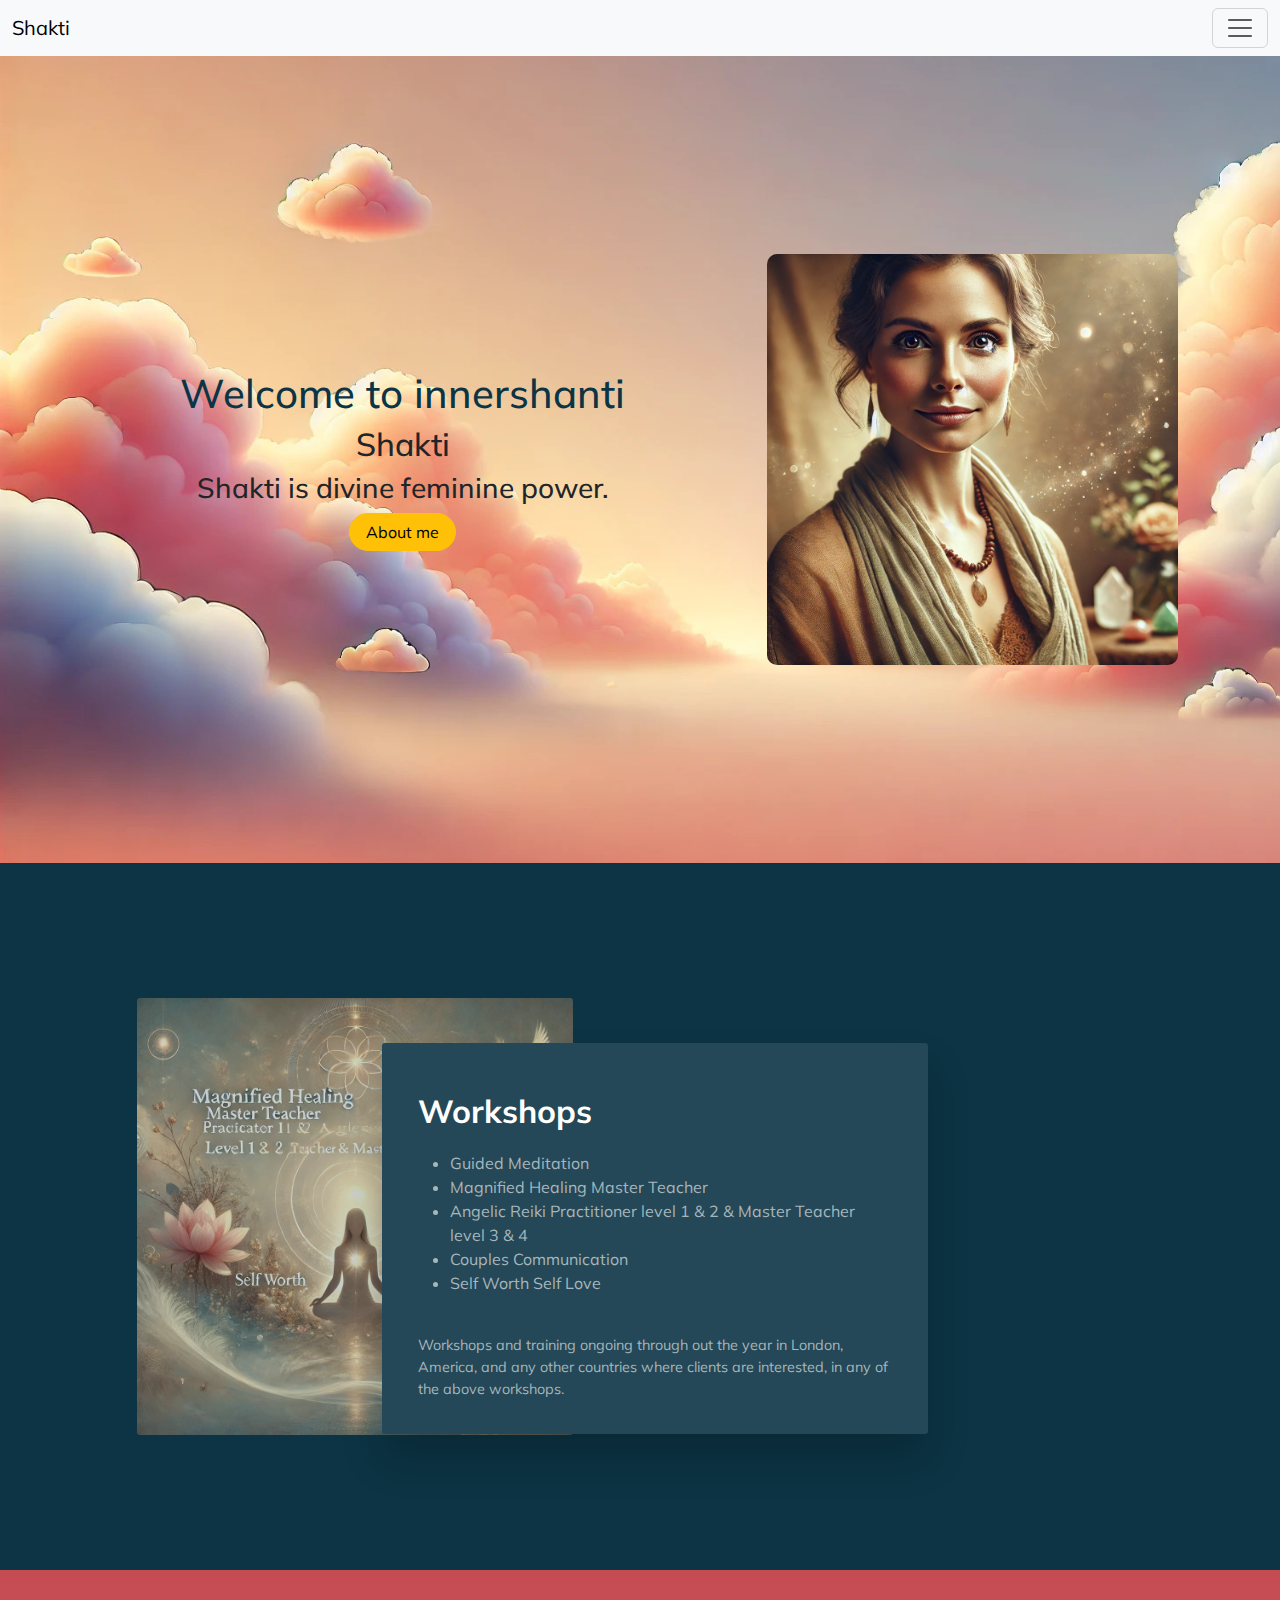
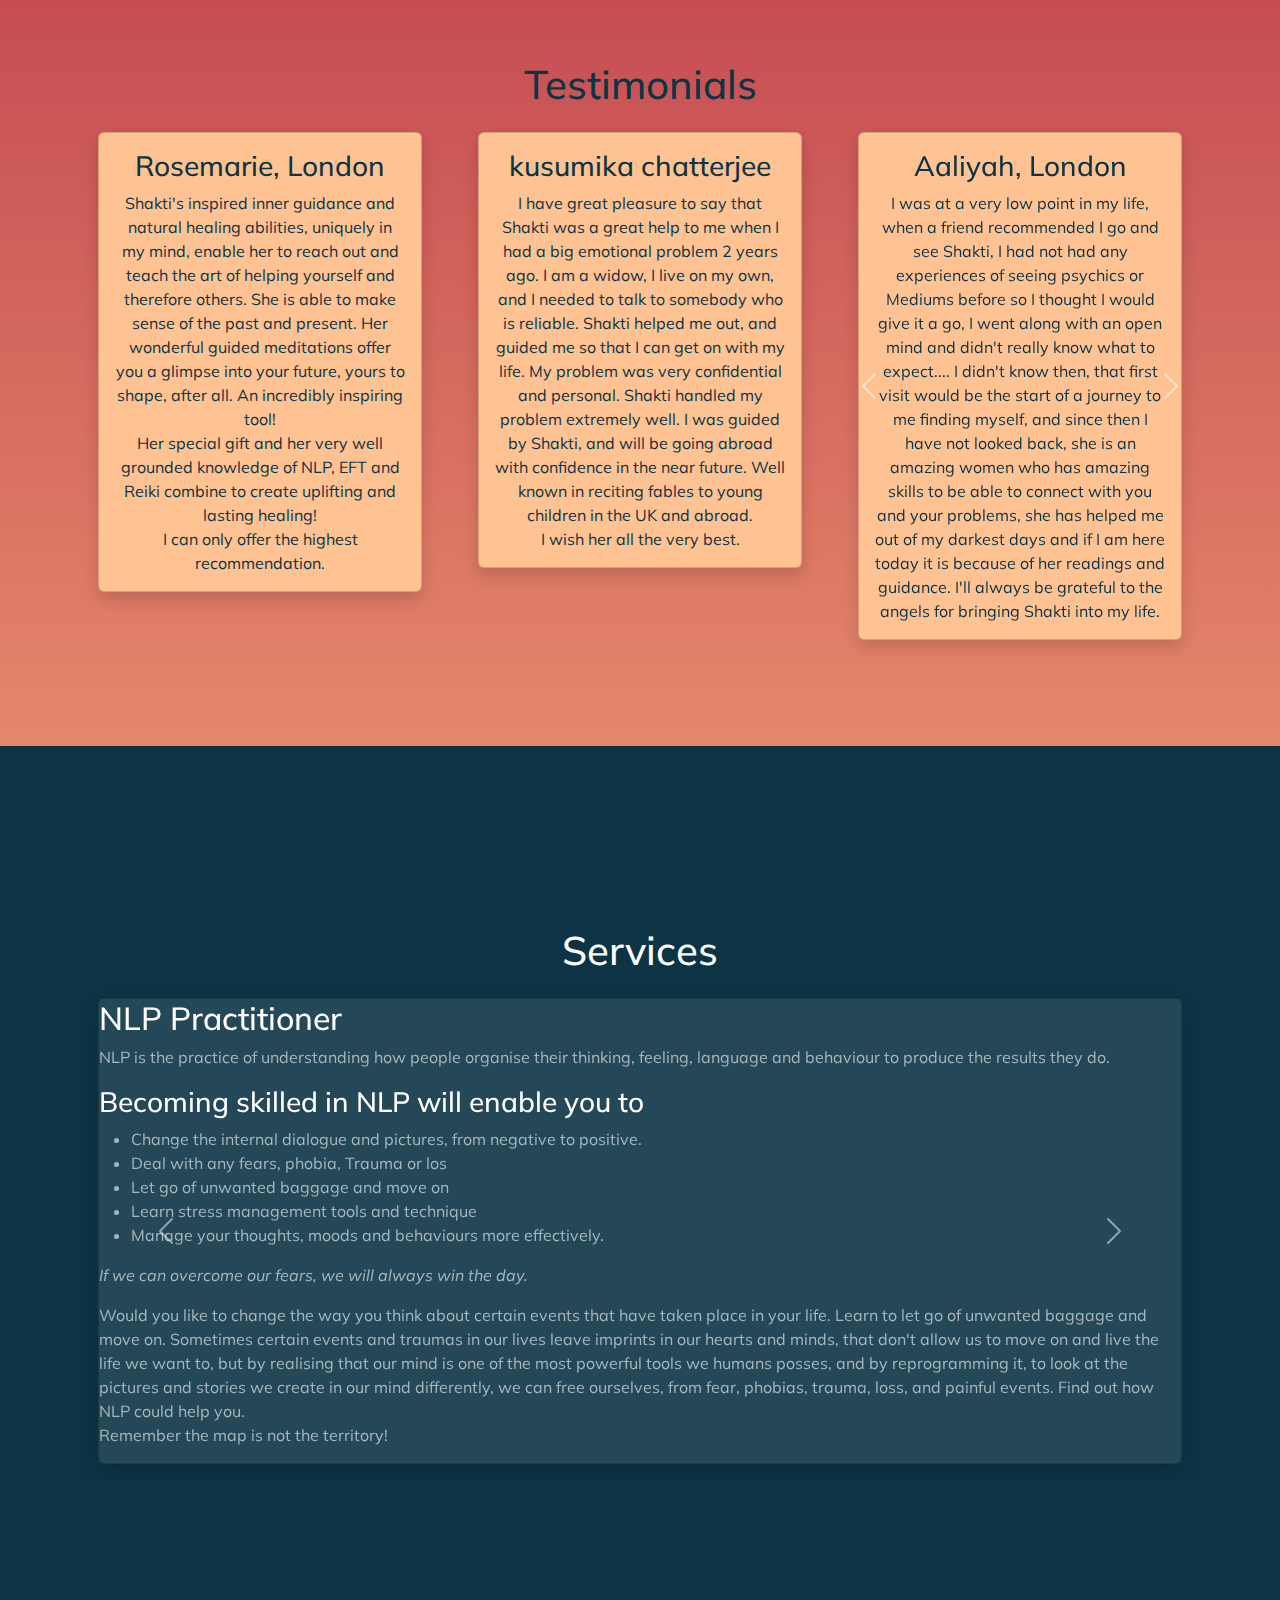
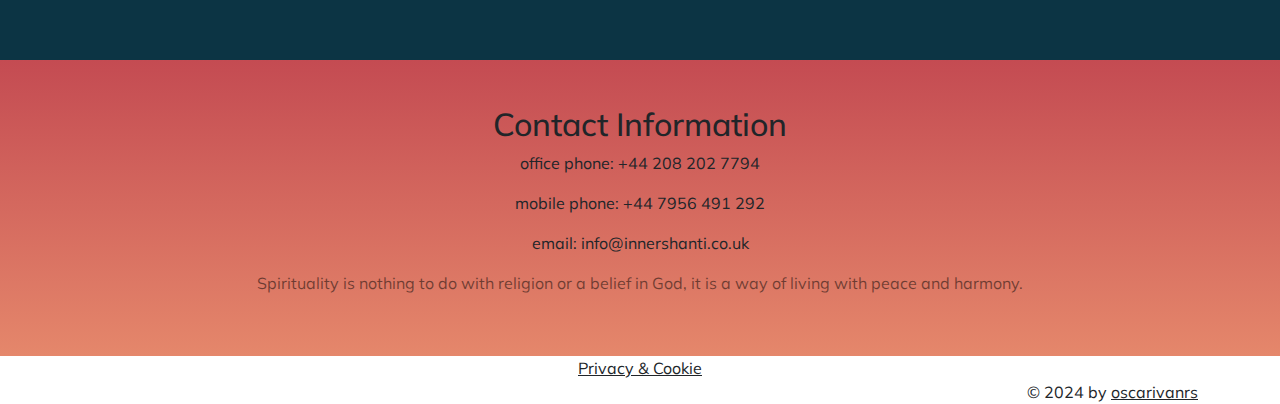
==== commit a262e9aa: "chore: beta 3" ====
--- a/src/index.html
+++ b/src/index.html
@@ -52,309 +52,64 @@
     <link href="css/style.css" rel="stylesheet">
     <link rel="stylesheet" href="css/mobile-style.css">
     <script>
-        fetch('menu.html')
+        var actualpage = "home";
+        const urlParams = new URLSearchParams(window.location.search);
+        const view = urlParams.get('view');
+        if(view) {
+            actualpage = view;
+        }
+        var menupage = "menu.html";
+        var contactpage = "pages/contact.html";
+    </script>
+</head>
+<body>
+    <script src="https://cdn.jsdelivr.net/npm/bootstrap@5.3.3/dist/js/bootstrap.bundle.min.js" integrity="sha384-YvpcrYf0tY3lHB60NNkmXc5s9fDVZLESaAA55NDzOxhy9GkcIdslK1eN7N6jIeHz" crossorigin="anonymous"></script>
+    <div class="container-fluid p-0" id="menu"></div>
+    <div id="actualpage"></div>
+    <div id="contactus"></div>
+    <button class="hidden" id="backToTop">
+      <img src="assets/right.png" alt="go up">
+    </button>
+    <footer>
+      <div class="container">
+        <div class="text-center"><a href="index.html?view=privacy">Privacy & Cookie</a></div>
+        <div class="row d-flex">
+          <div style="text-align: right">© 2024 by <a href="https://oscarivan.it" target="_blank">oscarivanrs</a></div>
+        </div>
+      </div>
+    </footer>
+
+    <script>
+        fetch(menupage)
         .then(response => response.text())
         .then(data => {
             document.getElementById('menu').innerHTML = data;
         });
+        fetch("pages/"+actualpage+".html")
+        .then(response => response.text())
+        .then(data => {
+            document.getElementById('actualpage').innerHTML = data;
+        });
+        fetch(contactpage)
+        .then(response => response.text())
+        .then(data => {
+            document.getElementById('contactus').innerHTML = data;
+        });
+          const backToTopButton = document.getElementById('backToTop');
+            window.addEventListener('scroll', () => {
+              if (window.scrollY > 600) { // Regola il valore 100 in base a quanto vuoi far scorrere prima di mostrare il pulsante
+                backToTopButton.classList.remove('hidden');
+              } else {
+                backToTopButton.classList.add('hidden');
+              }
+            });
+          backToTopButton.addEventListener('click', () => {
+            window.scrollTo({
+              top: 0,
+              behavior:
+                'smooth'
+            });
+          });
     </script>
-</head>
-<body>
-    <script src="https://cdn.jsdelivr.net/npm/bootstrap@5.3.3/dist/js/bootstrap.bundle.min.js" integrity="sha384-YvpcrYf0tY3lHB60NNkmXc5s9fDVZLESaAA55NDzOxhy9GkcIdslK1eN7N6jIeHz" crossorigin="anonymous"></script>
-    <header>
-        <div class="container-fluid p-0" id="menu"></div>
-        <div class="container text-center">
-            <div class="row">
-                <div class="col-md-5 col-sm-12 order-sm-1 order-md-2 h-25">
-                    <img src="assets/her.webp" alt="Shakti">
-                </div>
-                <div class="col-md-7 col-sm-12 order-sm-2 order-md-1">
-                    <h1>Welcome to innershanti</h1>
-                    <h2>Shakti</h2>
-                    <h3>Means Light of God</h3>
-                    <p>Shakti Is a Naturally gifted Psychic, medium, Healer, Spiritual Teacher, Couples communication therapist, and a Spiritual Ceremonies facilitator.</p>
-                    <p>She is also a qualified and certified Emotional Freedom Therapist, Neuro Linguistic Practitioner, Angelic Reiki Practitioner/Master Teacher, Magnified Healing Practitioner and Life Coach Practitioner.</p>
-                    <p>Shakti's innate gifts and qualified training allows her to intuitively connect and get to the root cause of her clients problems, thus allowing her to guide them to heal from within, and walk on the true path of peace, harmony, love and light, by giving them the necessary tools.</p>
-                    <p>It was through her own journey of sadness, grief, illness and near death experience, that she started looking for answers and guidance, and found the ultimate gift of God, Love, laughter, happiness, Peace and Harmony.</p>
-                    <p>It has been through learning how to let go of pain and unwanted baggage, and healing from within, that allows her to understand, empathise and care about each and every one who she meets and works with, at the crossroads of their own journey. It is imperative that we all remember one very important thing, that we always have a choice. once we realise that, you will see that only you are responsible for any emotions you experience, good or bad.</p>
-                    <h4>How can she help</h4>
-                    <p>Sometimes we don't know what the root cause of our blockage is, which results in, fear, insecurities, lack of self esteem, self worth and self love and sometimes we become bullies and controlling in trying to deal with these issues. Shakti, works 1 to 1 with her clients, helping them to understand and heal of negative and painful issues that keep them stuck, She teaches self-help tools in workshops and also in private to clients, showing them how to reach their true potential, and live the life of Love, laughter, happiness, Peace and Harmony.</p>
-                    <a href="#ContactUs"><button class="btn btn-warning rounded-pill px-3" type="button">CONTACT ME</button></a>
-                </div>
-            </div>
-        </div>
-    </header>
-    <main>
-        <section class="section-1">
-            <div class="container text-center">
-                <div class="row">
-                    <div class="col-md-6">
-                        <div class="pray">
-                            <img src="assets/workshop.webp" alt="Pray" style="max-width: 500px;">
-                        </div>
-                    </div>
-                    <div class="col-md-6">
-                        <div class="panel text-left">
-                            <h2 id="Workshops">Workshops</h2>
-                            <ul>
-                                <li>Guided Meditation</li>
-                                <li>Magnified Healing Master Teacher</li>
-                                <li>Angelic Reiki Practitioner level 1 & 2 & Master Teacher level 3 & 4</li>
-                                <li>Couples Communication</li>
-                                <li>Self Worth Self Love</li>
-                            </ul>
-                            <p class="pt-4">Workshops and training ongoing through out the year in London, America, and any other countries where clients are interested, in any of the above workshops.</p>
-                        </div>
-                    </div>
-                </div>
-            </div>
-        </section>
-        <section class="section-2">
-            <div class="container text-center">
-                <h1 id="Testimonials">Testimonials</h1>
-                <div class="team row">
-                    <div class="col-md-4 col-12 text-center">
-                        <div class="card mr-2 d-inline-block shadow">
-                            <div class="card-body">
-                                <h3 class="card-title">Rosemarie, London</h3>
-                                <p class="card-text">
-                                    Shakti's inspired inner guidance and natural healing abilities, uniquely in my mind, enable her to reach out and teach the art of helping yourself and therefore others. She is able to make sense of the past and present. Her wonderful guided meditations offer you a glimpse into your future, yours to shape, after all. An incredibly inspiring tool!
-                                    <br>
-                                    Her special gift and her very well grounded knowledge of NLP, EFT and Reiki combine to create uplifting and lasting healing!
-                                    <br>
-                                    I can only offer the highest recommendation.
-                                </p>
-                            </div>
-                        </div>
-                    </div>
-                    <div class="col-md-4 col-12 text-center">
-                        <div class="card mr-2 d-inline-block shadow">
-                            <div class="card-body">
-                                <h3 class="card-title">kusumika chatterjee</h3>
-                                <p class="card-text">
-                                    I have great pleasure to say that Shakti was a great help to me when I had a big emotional problem 2 years ago. I am a widow, I live on my own, and I needed to talk to somebody who is reliable. Shakti helped me out, and guided me so that I can get on with my life. My problem was very confidential and personal. Shakti handled my problem extremely well. I was guided by Shakti, and will be going abroad with confidence in the near future. Well known in reciting fables to young children in the UK and abroad.
-                                    <br>
-                                    I wish her all the very best.
-                                </p>
-                            </div>
-                        </div>
-                    </div>
-                    <div class="col-md-4 col-12 text-center">
-                        <div id="carouselTestimonial" class="carousel slide">
-                            <div class="carousel-inner">
-                              <div class="carousel-item active">
-                                <div class="card mr-2 d-inline-block shadow">
-                                    <div class="card-body">
-                                        <h3 class="card-title">Aaliyah, London</h3>
-                                        <p class="card-text">
-                                            I was at a very low point in my life, when a friend recommended I go and see Shakti, I had not had any experiences of seeing psychics or Mediums before so I thought I would give it a go, I went along with an open mind and didn't really know what to expect.... I didn't know then, that first visit would be the start of a journey to me finding myself, and since then I have not looked back, she is an amazing women who has amazing skills to be able to connect with you and your problems, she has helped me out of my darkest days and if I am here today it is because of her readings and guidance. I'll always be grateful to the angels for bringing Shakti into my life.
-                                        </p>
-                                    </div>
-                                </div>
-                              </div>
-                              <div class="carousel-item">
-                                <div class="card mr-2 d-inline-block shadow">
-                                    <div class="card-body">
-                                        <h3 class="card-title">Sandra, Essex</h3>
-                                        <p class="card-text">
-                                            Shakti has been an amazing help to me, just talking to her on the telephone makes you relax! I am looking forward to more experiences with her to help me move forward in my life
-                                        </p>
-                                    </div>
-                                </div>
-                              </div>
-                            </div>
-                            <button class="carousel-control-prev" type="button" data-bs-target="#carouselTestimonial" data-bs-slide="prev">
-                              <span class="carousel-control-prev-icon" aria-hidden="true"></span>
-                              <span class="visually-hidden">Previous</span>
-                            </button>
-                            <button class="carousel-control-next" type="button" data-bs-target="#carouselTestimonial" data-bs-slide="next">
-                              <span class="carousel-control-next-icon" aria-hidden="true"></span>
-                              <span class="visually-hidden">Next</span>
-                            </button>
-                          </div>
-                    </div>
-                </div>
-            </div>
-        </section>
-        <section class="section-3">
-            <div class="container text-center">
-                <h1 id="Services">Services</h1>
-                <div id="carouselServices" class="carousel slide">
-                    <div class="carousel-inner">
-                      <div class="carousel-item active" id="NLPPractitioner">
-                        <div class="panel">
-                            <h2>NLP Practitioner</h2>
-                            <p>NLP is the practice of understanding how people organise their thinking, feeling, language and behaviour to produce the results they do.</p>
-                            <h3>Becoming skilled in NLP will enable you to</h3>
-                            <ul>
-                                <li>Change the internal dialogue and pictures, from negative to positive.</li>
-                                <li>Deal with any fears, phobia, Trauma or los</li>
-                                <li>Let go of unwanted baggage and move on</li>
-                                <li>Learn stress management tools and technique</li>
-                                <li>Manage your thoughts, moods and behaviours more effectively.</li>
-                            </ul>
-                            <p class="fst-italic">If we can overcome our fears, we will always win the day.</p>
-                            <p>Would you like to change the way you think about  certain events that have taken place in your life. Learn to let go of unwanted baggage and move on. Sometimes certain events and traumas in our lives leave imprints in our hearts and minds, that don't allow us to move on and live the life we want to, but by realising that our mind is one of the most powerful tools we humans posses, and by reprogramming it, to look at the pictures and stories we create in our mind differently, we can free ourselves, from fear, phobias, trauma, loss, and painful events. Find out how NLP could help you.
-                                <br>Remember the map is not the territory!</p>
-                        </div>
-                      </div>
-                      <div class="carousel-item" id="EFTPractitioner">
-                        <div class="card mr-2 d-inline-block shadow">
-                            <div class="panel">
-                                <h2>Emotional Freedom Therapist</h2>
-                                <ul>
-                                    <li>Deal with any fears, phobia, Trauma or loss</li>
-                                    <li>Let go of unwanted baggage and move on</li>
-                                    <li>Learn stress management tools and techniques</li>
-                                    <li>EFT works for weight loss and giving up smoking.</li>
-                                </ul>
-                                <p class="fst-italic">If we can overcome our fears, we will always win the day.</p>
-                                <p>EFT is a simple, non-intrusive, method of defusing emotional issues and reducing the level of stress most people feel in everyday life. It is a technique developed in the USA by Gary Craig and is now becoming more widely used and taught. It is not hypnotherapy or psychotherapy. EFT can be used regularly on a self-help basis whenever an emotional issue, fear or phobia occurs in your life. EFT works on balancing our emotional & physical energy, some times lifes adverse effects leave us feeling emotionally and physically drained, EFT works on helping one to release negative energy.</p>
-                                <p class="fw-bold">How is EFT carried out?</p>
-                                <p>By tapping on certain meridian points in the body. Eye movement, humming and an affirmation that will help you release negative energy. This treatment is carried out with the client sitting or lying down fully clothed.</p>
-                                <p class="fw-bold">How does EFT work?</p>
-                                <p>EFT works by releasing negative energy and blockages.
-                                    <br>Simple issues may be cleared with one round of EFT. More complex ones may require repeat rounds with the issue being dealt with from a different perspective each time.</p>
-                            </div>
-                        </div>
-                      </div>
-                      <div class="carousel-item" id="ARPMT">
-                        <div class="card mr-2 d-inline-block shadow">
-                            <div class="panel">
-                                <h2>Angelic Reiki Practitioner/Master Teacher</h2>
-                                <p>Reiki (pronounced Ray-key) is a Japanese word meaning Universal Life Energy, an energy which is all around.</p>
-                                <h3>Some of the benefits of Angelic Reiki</h3>
-                                <ul>
-                                    <li>Stress relief and a deep relaxation</li>
-                                    <li>A strengthening of the natural self-healing powers and the body's immune system</li>
-                                    <li>Increase in personal energy and vitality</li>
-                                    <li>A healthy mind-body connection</li>
-                                    <li>Detoxification and deep cleansing</li>
-                                    <li>Release of emotional and energetic blockages</li>
-                                    <p class="fw-bold">What is Angelic Reiki?</p>
-                                    <p>Angelic Reiki is the gift of healing from the Angelic Kingdom.
-                                        <br>Angelic Reiki draws from the Usui and Shamballa Reiki lineages and combines these with powerful new transmissions channelled by Reiki Master Kevin Core, from Archangel Metatron. It is a complete system of energy healing which is open to all, It is one of the most important healing methods to have come to earth at this time. It combines Angelic healing with the hands on approach of Reiki. It is an ascension tool for humanity.
-                                        <br>Experience one of the most highest and gentle forms of healing, through Angelic Reiki. What sets Angelic healing apart from other forms of reiki, is that, Angels, Archangels, Ascended Masters, Galactic Healers and other expressions of the Divine, do the healing directly from the Angelic Kingdom of Light. using the practitioner as a channel between the Angelic Kingdom and client.
-                                        <br>Angelic Reiki is a healing energy that brings balance to mind, body and spirit. It encourages the natural healing ability of the physical, mental, emotional and spiritual bodies. Learn how to let go of your stress and learn to love life.</p>
-                                    <p class="fw-bold">How is Reiki carried out?</p>
-                                    <p>Angelic Reiki session is a real treat for everyone. During the treatment you remain dressed and lie or sit comfortably while your practitioner transmits the energy to you. Even though Angelic Reiki treatment is associated with the laying on of hands, actual touch is not required. The Angelic Reiki energy can be powerfully transmitted while the practitioners hold their hands within 1-5 inches above your body in your body's energy field (your aura).
-                                        <br>Please <b>call Shakti</b> if you would like to experience Angelic Reiki, or need more information on Angelic Reiki.
-                                        <br>As well as working as a Angelic Reiki Practitioner Shakti also facilitates training for those wishing to become Angelic Reiki Practitioners and Master/ Teachers</p>
-                                </ul>
-                            </div>
-                        </div>
-                      </div>
-                      <div class="carousel-item" id="MHMT">
-                        <div class="card mr-2 d-inline-block shadow">
-                            <div class="panel">
-                                <h2>Magnified Healing Master Teacher®</h2>
-                                <p>Teachings of Ascended Master Kwan Yin - Goddess of Mercy, Compassion and Forgiveness. An Ancient healing modality that was introduced to Earth in 1983. previously this healing was used only in the higher dimensions by Ascended Masters to assist themselves, the Masters on earth, and mankind under special divine dispensation. In 1992, under the direct intervention and inspiration of Lady Master Kwan Yin, Magnified Healing® was brought forth by Kathryn Anderson and Gisèle King into its expanded form for the spiritual advancement of Humanity and the Earth.
-                                    <br>In most vibrational healing methods, the healing is channeled and directed through the healer, in Magnified Healing® the practitioner creates the energy with GOD MOST HIGH OF THE UNIVERSE and becomes Magnified Healing®.
-                                    <br>The learning and practice of this process (a series of very beautiful exercises) incorporates all aspects of healing - physical, emotional, mental, etheric and spiritual. Using sacred geometries, breathing and affirmations allowing the student to participate and then be able to teach the process. There will be a very beautiful sacred initiation.
-                                    <br>For more information please visit <a href="https://magnifiedhealing.com/" target="_blank">Magnified Healing</a></p>
-                                    <p class="fw-bold">Price</p>
-                                    <p>£140 (including essence, workbook and certificate), depending on the number of people 2 day workshop.
-                                        <br>Please contact Shakti if you wish to become a Magnified Healing master teacher.</p>
-                            </div>
-                        </div>
-                      </div>
-                      <div class="carousel-item" id="FlowerLifeGraduate">
-                        <div class="card mr-2 d-inline-block shadow">
-                            <div class="panel">
-                                <h2>Flower of Life Graduate</h2>
-                                <p class="fw-bold">What will happen when I learn and practice this meditation?</p>
-                                <p>When you learn about the Merkaba in a Flower of Life workshop, you will not only intellectually understand the geometric fields, but you will personally experience them and feel them tangibly around your body. These geometric energy fields around our bodies can be turned on in a particular way, which is also connected to our breath. The Merkaba meditation incorporates a 17-breath process along with mudras (hand positions) that are a key to the correct use of the Merkaba.
-                                    <br>Activating the Merkaba through the 17-breath meditation will result in deeper contact with your Higher Self and it will strengthen every aspect of your life. You will be better able to relieve your stress, balance your mind and emotions, and heal yourself if the Merkaba is used often and consistently. Most importantly, you will experience and remember your intimate connection with God in a safe and nurturing environment.</p>
-                                <p class="fw-bold">Shakti practices the Merkaba meditation.</p>
-                                <p>To find out how becoming a flower of life graduate can help you <a href="#ContactUs">contact us</a>.
-                                    <br><a href="#ContactUs">Contact Shakti</a> or the Angela Morse Flower of Life Workshop Facilitator at <a href="http://www.floweroflife.org/" target="_blank">www.floweroflife.org</a></p>
-                            </div>
-                        </div>
-                      </div>
-                      <div class="carousel-item" id="SpiritualCeremonies">
-                        <div class="card mr-2 d-inline-block shadow">
-                            <div class="panel">
-                                <h2>Spiritual Ceremonies</h2>
-                                <p>Whether you wish to renew your wedding vows, wish to make your own promise to each other, by saying what you truly want from the heart, she can facilitate that for you.</p>
-                                <ul>
-                                    <li>Weddings</li>
-                                    <li>Christenings</li>
-                                    <li>Renewing your weddings vows</li>
-                                    <li>Couples living together</li>
-                                    <li>Same gender couples</li>
-                                </ul>
-                                <p>All ceremonies are channelled to Shakti, she can facilitate couples to make a spiritual commitment to each other, help you with your vows to truly say what you want from the heart. Many couples after having their registrar wedding choose to have a spiritual ceremony. Also couples celebrating a milestone Anniversary, couples who have been divorced, and have met new partners, what ever the event, find out if a spiritual ceremony can add extra magic touch to your special day.</p>
-                                <p class="fw-bold">Each ceremony is individually tailored to your requirement.</p>
-                                <p class="fst-italic">Commitments are made in Heaven and celebrated on Earth</p>
-                                <p>Spiritual ceremonies is a personal endorsement of your relationship that can be a statement of your love for one another. These ceremonies are in addition to Legal ceremonies, as spiritual ceremonies have no legal standing.</p>
-                            </div>
-                        </div>
-                      </div>
-                      <div class="carousel-item" id="CouplesCommunicationTherapist">
-                        <div class="card mr-2 d-inline-block shadow">
-                            <div class="panel">
-                                <h2>Couples Communication Therapist</h2>
-                                <ul>
-                                    <li>Want to save your relationship, but don't know how?</li>
-                                    <li>Learn to talk to each other with love and respect</li>
-                                    <li>Want to know how to let go of anger and criticism?</li>
-                                </ul>
-                                <p>Want to save your relationship, but don't know how?
-                                    Learn to talk to each other with love and respect
-                                    Want to know how to let go of anger and criticism?
-                                    She shows couples how to communicate with each other and have what they want, and want what they have. Often we find it easier to tell other people about what is wrong in our relationship, instead of talking to the person we are in the relationship with. Learn how to talk to your partner, with love and respect. without blame, criticism, anger, accusations, but with love and respect.
-                                    <br>So many of us try and work out what went wrong after the breakdown of our relationship. Many of us are so deep in our unhappiness that we can't see the wood for the trees, blinded by our pain and unhappiness, often feeling unloved and stuck, and yet still carry a glimmer of hope, that things will work out. We often expect so much from our intimate relationships- support, love friendship, understanding, respect, often we get left feeling hurt and disappointed, when our expectations are not met, we automatically assume, that our partner should know how we are feeling, and yet how can they know.
-                                    <br>Communication with each other with love, respect and understanding without blame, anger or criticism, leads to a very healing situation, as we all know that through anger, pain and sheer frustration we say things that leave devastating marks on our relationship, harsh words are like shattered glass, once spoken are very hard to put together again.
-                                    <br>Constructive and healing communication is very important especially in difficult times.</p>
-                            </div>
-                        </div>
-                      </div>
-                      <div class="carousel-item" id="Readings">
-                        <div class="card mr-2 d-inline-block shadow">
-                            <div class="panel">
-                                <h2>Readings</h2>
-                                <ul>
-                                    <li>Free yourself from the emotional baggage and stored pain that has held you back for years.</li>
-                                    <li>Uncover old cell memories, clear them completely and allow healing to begin</li>
-                                    <li>Find true clarity and open into the experience of deep, lasting peace and fulfilment.</li>
-                                    <li>Learn to stand in our own space, and be the true light that you are.</li>
-                                </ul>
-                                <p>Shakti is naturally gifted with healing, psychic and medium ship gifts. She has also been blessed with having the honour of many Ascended Masters and Angels working through her and using her as a channel.
-                                    <br>She uses these combined gifts to do her readings as well as spiritual healing. Her ability to connect with the higher realms and access messages is unbelievable.
-                                    <br>She also facilitates anyone who is on their spiritual quest, by doing channelled and trance readings for them.
-                                    <br>Her Couples Communication, guided meditations, and Self love & Self worth workshops have all been channelled and downloaded to her from the higher realms. Which she now teaches in her workshops and on a 1 to 1 basis to her clients. As well as facilitating Spiritual ceremonies
-                                    <br>All of us have issues we have felt trapped or limited by. We hear the whispering of our own soul calling, but feel unable to access that greatness. Often we feel blocked or, limited by our issues: anger, fear, depression, grief, hurt, anxiety, and serious illness. No matter how deep your issue is, no matter how much you have struggled, it is always possible for you to become absolutely free, whole and healed. 
-                                    <br>Please note readings are for guidance only and you remain in full control, of your life at all times.
-                                    <br>The way in which Shakti combines her natural gifts and certified training, in her sessions to help her clients achieve maximum results, make her quite unique.</p>
-                            </div>
-                        </div>
-                      </div>
-                    </div>
-                    <button class="carousel-control-prev" type="button" data-bs-target="#carouselServices" data-bs-slide="prev">
-                      <span class="carousel-control-prev-icon" aria-hidden="true"></span>
-                      <span class="visually-hidden">Previous</span>
-                    </button>
-                    <button class="carousel-control-next" type="button" data-bs-target="#carouselServices" data-bs-slide="next">
-                      <span class="carousel-control-next-icon" aria-hidden="true"></span>
-                      <span class="visually-hidden">Next</span>
-                    </button>
-                  </div>
-            </div>
-        </section>
-        <section class="section-4">
-            <div class="container text-center">
-                <h2 id="ContactUs">Contact Information</h2>
-                <div class="panel">
-                    <p>office phone: <a href="tel:+442082027794">+44 208 202 7794</a></p>
-                    <p>mobile phone: <a href="tel:+447956491292">+44 7956 491 292</a></p>
-                    <p>email: <a href="mailto:info@innershanti.co.uk">info@innershanti.co.uk</a></p>
-                    <p class="text-black-50">Spirituality is nothing to do with religion or a belief in God, it is a way of living with peace and harmony.</p>
-                </div>
-            </div>
-        </section>
-    </main>
-    <footer>
-
-    </footer>
 </body>
 </html>--- a/src/css/style.css
+++ b/src/css/style.css
@@ -22,11 +22,15 @@
 :root {
     --Mulish-font: "Mulish", cursive;
     --light-black: #2e2c2caf;
-    --bggradient: linear-gradient(to bottom, #d7f2d5, #d7f2d5a7);
-    --mainbg: #d7f2d5;
+    --bggradient: linear-gradient(to bottom, #c44b52, #e5876b);
+    --mainbg: #c44b52;
     --alternativebg: #0c3444;
     --titlecolor: #0c3444;
     --alttitlecolor: white;
+    --card-bg: #ffc293;
+    --alternative-card-bg: #244857;
+    --card-fontcolor: #0c3444;
+    --alternative-card-fontcolor: #a7b6bc;
     --light-gray: rgba(255, 255, 255, 0.877);
   }
 
@@ -42,6 +46,14 @@
     background: var(--bggradient);
 }
 
+.headerhome {
+    background-image: url('../assets/sky.jpg');
+    background-repeat: no-repeat;
+    background-size: cover;
+    background-attachment: fixed;
+    background-color: rgba(255, 255, 255, 0.7);
+}
+
 header .row .col-md-7 h1 {
     color: var(--titlecolor);
 }
@@ -52,35 +64,46 @@
 }
 
 header .row .col-md-7 {
-    padding: 4.2vmin 1vmin;
-}
+    padding: 4.2vmin 1vmin; 
+}
+
+header .col-md-7.col-sm-12.order-sm-2.order-md-1 {
+    display: flex;
+    flex-direction: column;
+    justify-content: center;
+    align-items: center;
+  }
 
 header .row .col-md-5 img {
     width: 90%;
     border-radius: 10px;
 }
 
-/********** section 1 **************/
-.section-1 {
+a {
+    color: inherit;
+}
+
+/********** section workshop **************/
+.section-workshop {
     padding: 15vmin 0vmin;
     background: var(--alternativebg);
   }
   
-  .section-1 .row .col-md-6 .pray img {
+  .section-workshop .row .col-md-6 .pray img {
     opacity: 0.8;
     width: 80%;
     border-radius: 0.2em;
   }
   
-  .section-1 .row .col-md-6:last-child {
+  .section-workshop .row .col-md-6:last-child {
     position: relative;
   }
   
-  .section-1 .row .col-md-6 .panel {
+  .section-workshop .row .col-md-6 .panel {
     position: relative;
     top: 5vmin;
     left: -30vmin;
-    background: #244857;
+    background: var(--alternative-card-bg);
     border-radius: 3px;
     text-align: left;
     /**padding: 13vmin 5vmin 20vmin 10vmin;**/
@@ -89,86 +112,134 @@
     z-index: 1;
   }
   
-  .section-1 .row .col-md-6 .panel h2 {
+  .section-workshop .row .col-md-6 .panel h2 {
     font-weight: bold;
     padding: 0.4em 0;
     font-size: 2em;
     color: var(--alttitlecolor);
   }
 
-  .section-1 .row .col-md-6 .panel li {
-    color: #a7b6bc;
-  }
-  
-  .section-1 .row .col-md-6 .panel p {
+  .section-workshop .row .col-md-6 .panel li {
+    color: var(--alternative-card-fontcolor);
+  }
+  
+  .section-workshop .row .col-md-6 .panel p {
     font-size: 0.9em;
-    color: #a7b6bc;
-  }
-
-/********** section 2 **************/
-.section-2 {
+    color: var(--alternative-card-fontcolor);
+  }
+
+/********** section testimonials **************/
+.section-testimonials {
     padding: 10vmin 0vmin;
     background: var(--mainbg);
     /* fallback for old browsers */
     background: var(--bggradient);
 }
 
-.section-2 .card {
+.section-testimonials .card {
     margin: 1rem;
-    background: #c3dfc6;
-}
-
-.section-2 .card .card-body .card-title {
-    color: #0c3444;
-}
-
-.section-2 .card .card-body p {
-    color: #0c3444;
-}
-
-.section-2 h1 {
+    background: var(--card-bg);
+}
+
+.section-testimonials .card .card-body .card-title {
+    color: var(--card-fontcolor);
+}
+
+.section-testimonials .card .card-body p {
+    color: var(--card-fontcolor);
+}
+
+.section-testimonials h1 {
     color: var(--titlecolor);
 }
 
-/********** section 3 **************/
-.section-3 {
+/********** section wellness **************/
+.section-wellness {
     padding: 20vmin 0vmin;
     background: var(--alternativebg);
 }
 
-.section-3 h1 {
-    color: var(--alttitlecolor);
-}
-
-.section-3 .panel {
-    background: #244857;
+.section-wellness h1 {
+    color: var(--alttitlecolor);
+}
+
+.section-wellness .card {
+    margin: 1rem;
+    background: var(--alternative-card-bg);
+}
+
+.section-wellness .card .panel {
     text-align: left;
 }
 
-.section-3 .panel h2 {
-    color: var(--alttitlecolor);
-}
-
-.section-3 .panel h3 {
-    color: var(--alttitlecolor);
-}
-
-.section-3 .panel p {
-    color: #a7b6bc;
-}
-
-.section-3 .panel li {
-    color: #a7b6bc;
-}
-
-/********** section 4 **************/
-.section-4 {
-    padding: 20vmin 0vmin;
+.section-wellness .panel h2 {
+    color: var(--alttitlecolor);
+}
+
+.section-wellness .panel h3 {
+    color: var(--alttitlecolor);
+}
+
+.section-wellness .panel p {
+    color: var(--alternative-card-fontcolor);
+}
+
+.section-wellness .panel li {
+    color: var(--alternative-card-fontcolor);
+}
+
+/********** section contact us **************/
+.section-contact {
+    padding: 5vmin 0vmin;
     background: var(--mainbg);
     /* fallback for old browsers */
     background: var(--bggradient);
 }
 
-.section-4 .panel {
+.section-contact .panel {
     text-align: center;
-}+}
+
+.section-contact a {
+    text-decoration: none;
+}
+
+.section-contact-alt {
+    padding: 20vmin 0vmin;
+    background: var(--alternativebg);
+}
+
+.section-contact-alt .panel {
+    text-align: center;
+}
+
+.section-contact-alt a {
+    text-decoration: none;
+}
+
+/********** section privacy **************/
+.section-privacy {
+    background: var(--alternative-card-bg);
+    color: var(--alternative-card-fontcolor);
+}
+
+#backToTop {
+    position: fixed;
+    bottom: 20px;
+    right: 20px;
+    text-decoration: none;
+    font-size: 16px;
+    border-radius: 4px;
+    max-width: 50px;
+    max-height: 50px;
+    background: none;
+    border: none;
+    padding: 0;
+  }
+  #backToTop img {
+    width: 100%; 
+  height: 100%;
+  }
+  .hidden {
+    display: none;
+  }--- a/src/css/mobile-style.css
+++ b/src/css/mobile-style.css
@@ -2,12 +2,12 @@
     header .navbar-brand {
       padding-left: 1rem;
     }
-    .section-1 .row .col-md-6 .panel {
+    .section-workshop .row .col-md-6 .panel {
       position: initial;
       width: initial;
       height: initial;
     }
-    .section-2 .cover {
+    .section-testimonials .cover {
       background-position: -25vmin -10vmin;
     }
     .numbers .rect {
@@ -18,20 +18,20 @@
       font-size: 2rem;
     }
   
-    .section-3 {
+    .section-wellness {
       height: inherit;
       padding: 2vmin !important;
     }
-    .section-3 .row h1 {
+    .section-wellness .row h1 {
       padding: 6vmin 4vmin;
     }
-    .section-3 .platform .col-md-6 {
+    .section-wellness .platform .col-md-6 {
       text-align: center !important;
     }
-    .section-3 .desktop i {
+    .section-wellness .desktop i {
       font-size: 8vmin;
     }
-    .section-4 .carousel-item {
+    .section-contact .carousel-item {
       padding-left: 0.6rem;
     }
     footer .row .col-md-2 {
@@ -42,13 +42,13 @@
   /* screen size 375px */
   
   @media only screen and (max-width: 375px) {
-    .section-4 .card {
+    .section-testimonials .card {
       width: 18em;
     }
   }
   
   @media only screen and (max-width: 320px) {
-    .section-4 .carousel-inner {
+    .section-testimonials .carousel-inner {
       margin-left: -4vmin;
     }
   }
